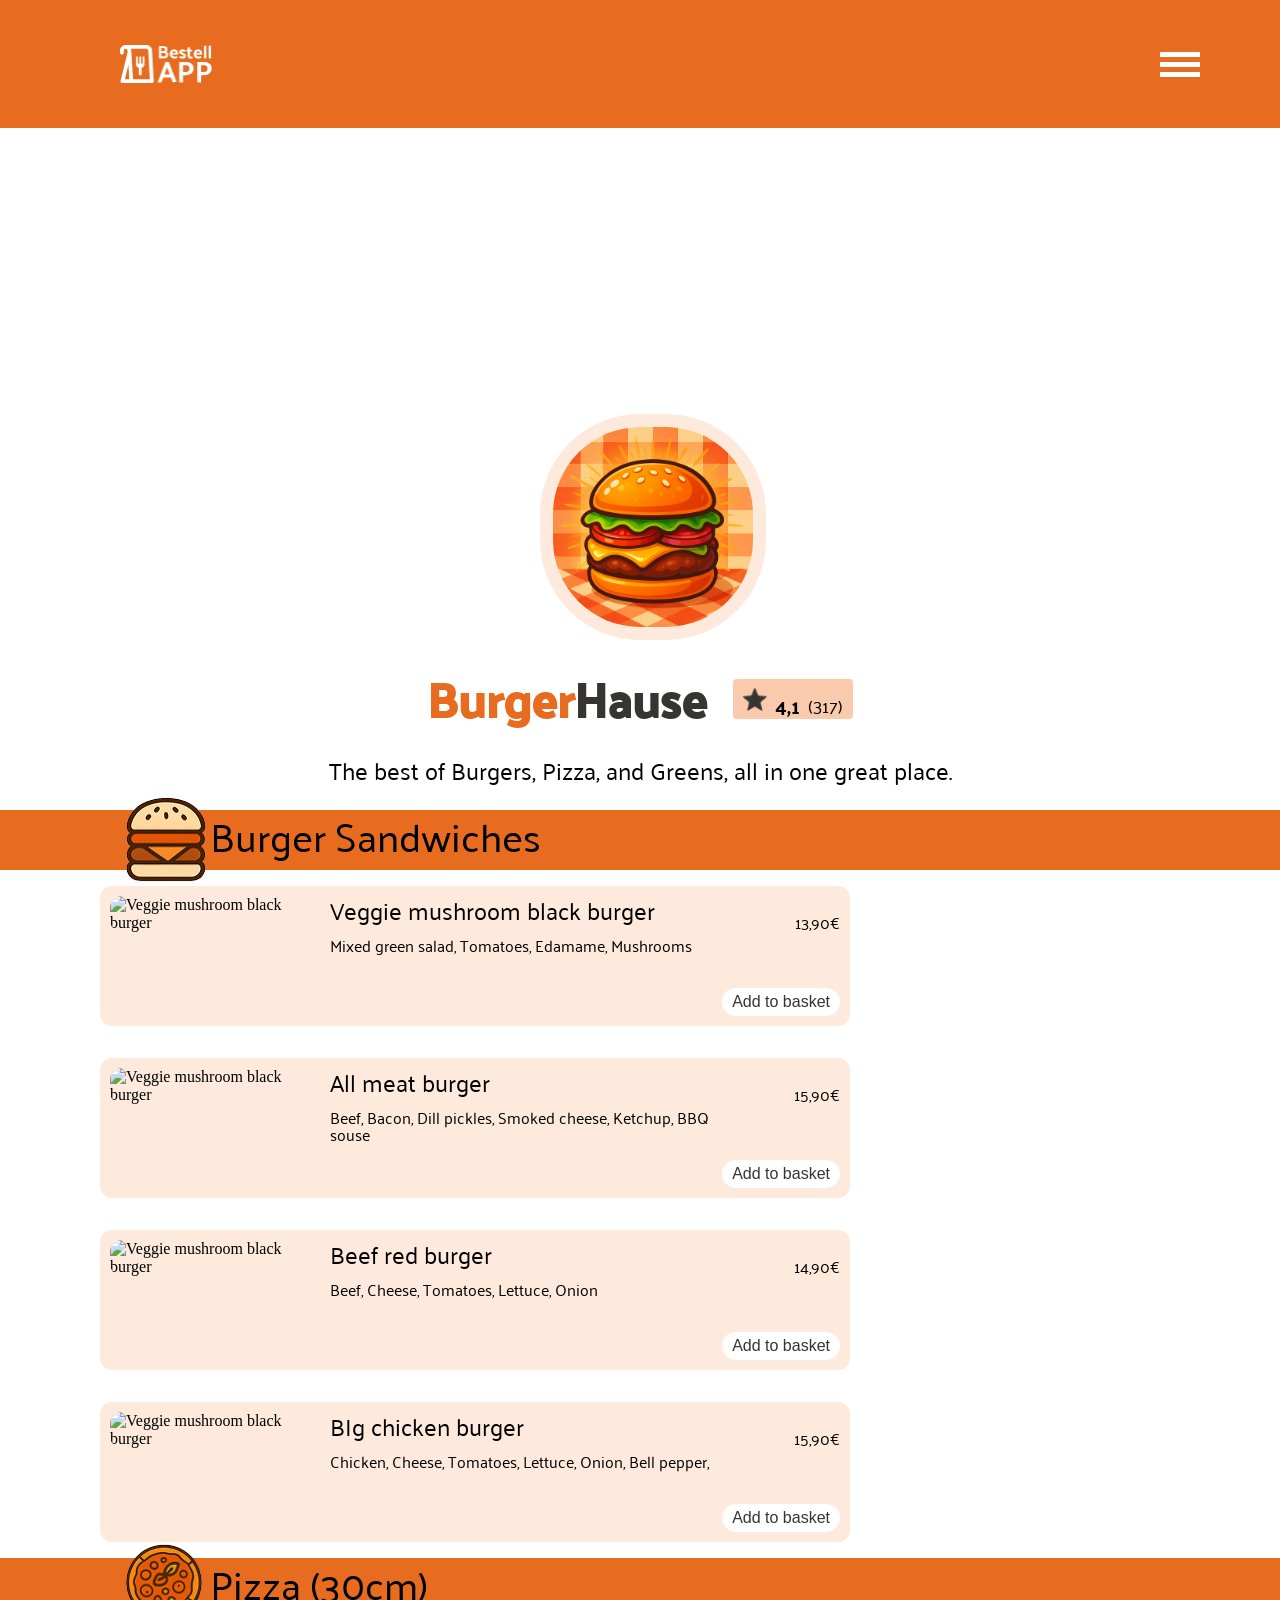
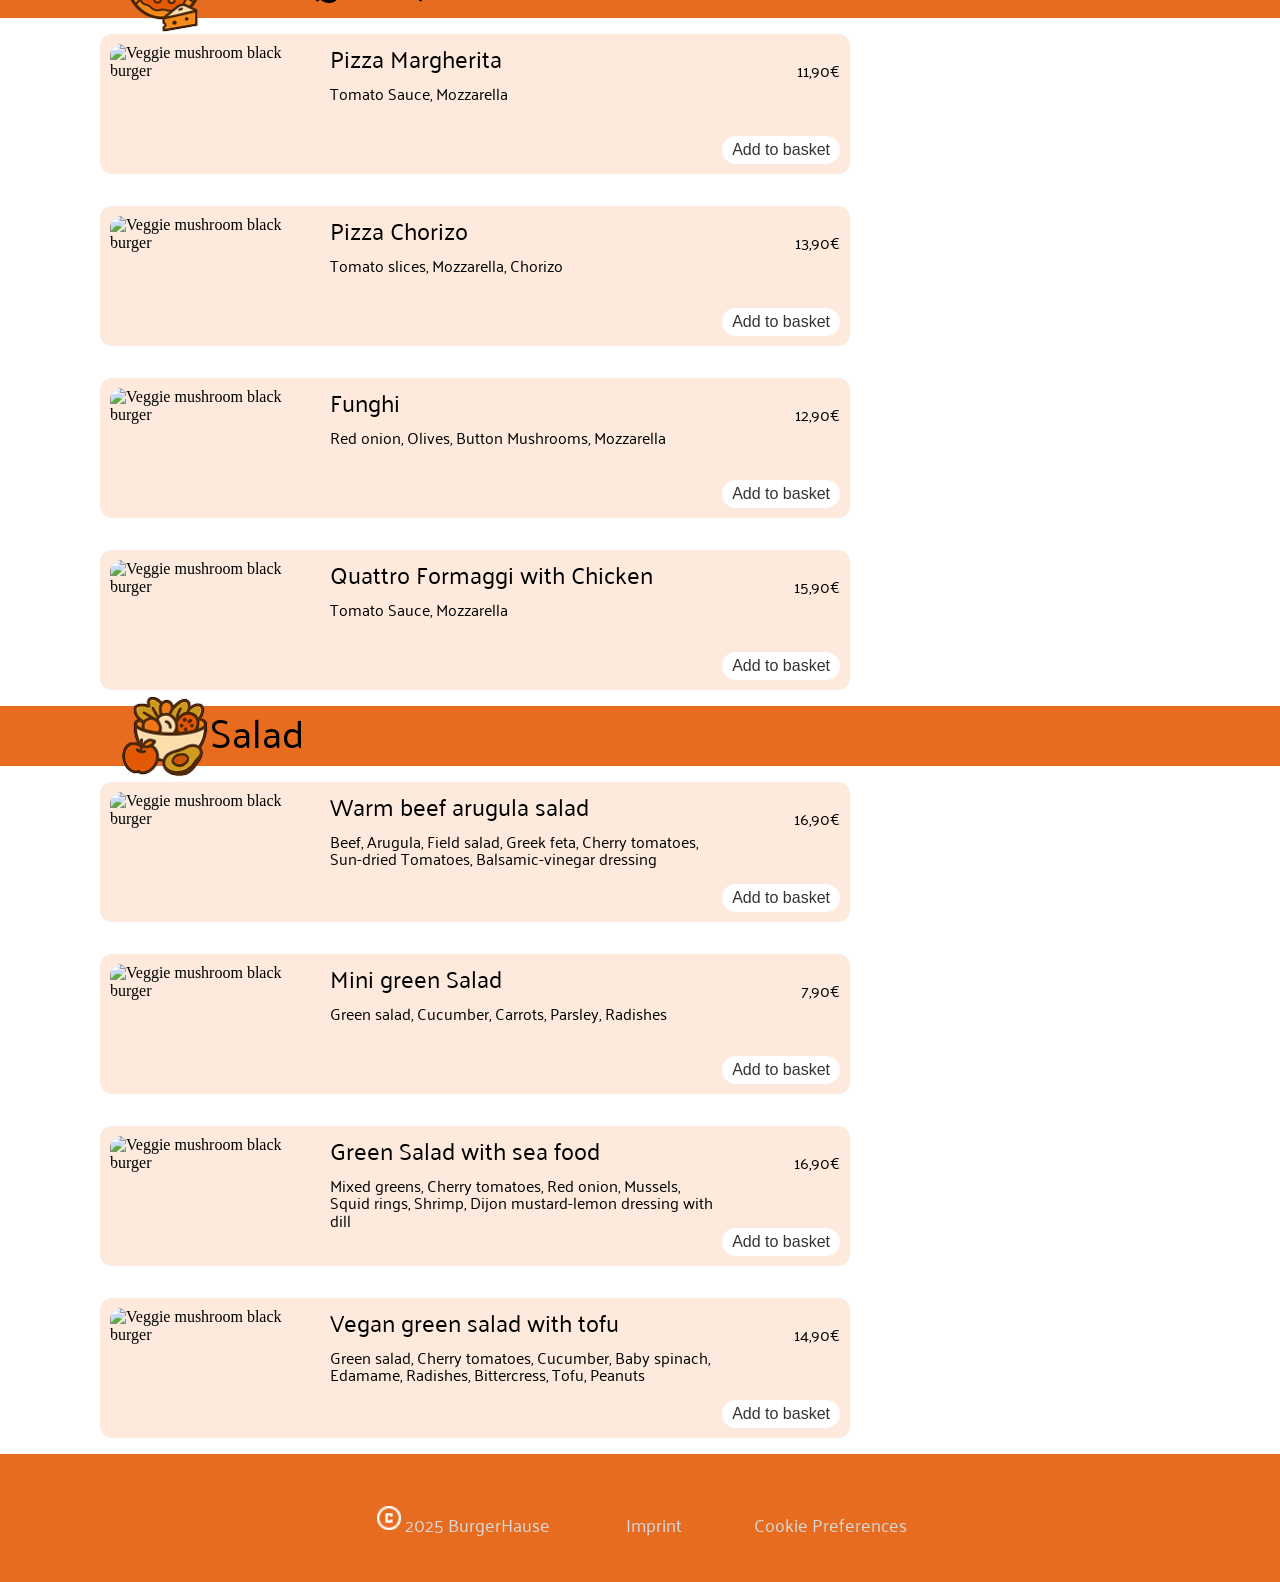
==== Basic code/index.html @ 2edff4c2 "Basket local storage function implemented, and JavaScript errors in Basket were resolved." ====
<!DOCTYPE html>
<html lang="de">
<head>
    <meta charset="UTF-8">
    <meta name="viewport" content="width=device-width, initial-scale=1.0">
    <title>Bestell App</title>
    <link rel="stylesheet" href="style.css">
    <link rel="stylesheet" href="./styles/assets.css">
    <link rel="stylesheet" href="./styles/basket.css">
    <link rel="stylesheet" href="./styles/font-face.css">
    <link rel="shortcut icon" href="./assets/icons/Logo 01.png" type="image/x-icon">
    <link rel="stylesheet" href="">
    <script src="./scripts/foodMenu.js"></script>
    <script src="./scripts/basket.js"></script>
    <script src="./scripts/assets.js"></script>
    <script src="./script.js"></script>
    
    
</head>
<body onload="init()">
    <header class="navbarHeader">
        
        <nav>
            <img src="./assets/icons/Logo 02.png" alt="logo bestell App" class="logo2">   
            <div class="burger-bar" id="burger-bar">
                <div class="bar"></div>
                <div class="bar"></div>
                <div class="bar"></div>
            </div>

            <ul class="nav-links" id="nav-links-id">
                <li><a href="#">Login</a></li>
                <li><a href="#" id="testOpen">Basket</a></li>
                <li><a href="#">Contact</a></li>
            </ul>    
        </nav>
    </header>
    <section class="headerPhoto">
        <div class="burgerBigLogo">
            <img src="./assets/icons/burger-big-logo.png" alt="saftiger Burger" >
        </div>
    </section>

    <section class="headerTitle">
        <div class="title">
            <h1><span class="titleColorOrange">Burger</span><span class="titleColorBlack">Hause</span></h1>
            <div class="reviews">
                <img src="./assets/icons/star.png" alt="Stern">
                <p class="reviewsRating">4,1</p>
                <p class="reviewsVote">(317)</p> 
            </div>
        </div>
        <p class="headerSlogan">The best of Burgers, Pizza, and Greens, all in one great place.</p>
    </section>

    <main> 
            <section id="newCategories" class="newCategories">
                <section class="contentWrapper" id="contentWrapperID">
                    
                </section>      
            
                <section id="BasketTemplaceID"  class="basketSection">  
                    <section class="basket" id="basket"> 
                        <header class="basketHeader">
                            <div class="buttonBar">
                                <button id="basketClose" class="closeButton" tabindex="0">X</button>
                            </div>
                            <h2>Your Basket</h2>
                        </header>
                        <section class="basketContents" id="basketFood">
                        </section>
                        <div id="basketBackgroundID" class="basketBackground">
                                <p>Nothing here yet. Go ahead and choose something delicious!</p>
                                <img src="./assets/icons/shopping_cart.png" alt="einkaufswagen">
                        </div>

                        <footer class="basketFooter" id="basketOrdersID">  
                            <table>
                                <tbody>
                                    <tr>
                                        <th>Subtotal</th>
                                        <td > <span id="SubtotalID">0</span>€</td>
                                    </tr>
                                    <tr>
                                        <th>Delivery fee</th>
                                        <td ><span id="DeliveryFeeID">4,99</span>€</td>
                                    </tr>
                                </tbody>
                                <tfoot>
                                    <tr>
                                        <th>Total</th>
                                        <td id="totalID"> <span id="totalID"> 0</span>€</td>
                                    </tr>    
                                </tfoot>                          
                            </table>
                            <button type="button" onclick="dialogOpen()">Buy now (<span id="totalButtonID">41,69</span>€)</button>
                        </footer>
                    </section>    
                </section>
                
             </section>

            <dialog id="dialogID">
                <section class="heroDialog"> 
                        <header class="dialogHeader">
                            <button onclick="dialogClose()" class="closeButtonDialog" tabindex="0">X</button>
                        </header>
                        <section class="dialogContent">
                            <img src="./assets/icons/dialogBasketPicture.png" alt="delivery van">
                            <h3>Order confirmed!</h3>
                            <p>Your food is on the way!</p>
                        </section>
                </section>
            </dialog> 
    </main>
            
    <footer> 
        <section>
            <div class="copyright">
                <img src="./assets/icons/copyright.png" alt="copyright" class="copyrightImg">
                <p>2025 BurgerHause</p>
            </div>
            <p>Imprint</p>
            <p>Cookie Preferences</p>
        </section>
    </footer>
    
</body>

</html>
---- Basic code/style.css ----
:root {
    --header-nav-background-color:#E76C1F ;
    --reviews-background-color: #FACAAC;
    --fontColor-color: #363534;
    --font-weight-normal: 400;
    --font-weight-fat: 700;
    --font-family-one:"Palanquin", sans-serif ;
    --font-family-two:"Palanquin Dark", sans-serif ;
    --court-background-color: #FDEADC;
    --side-left-padding: 100px;
}


body{
    width: 100%;
    margin: 0;
    display: flex;
    justify-content: center;
    align-items: center;
    flex-direction: column;
    overflow-x: hidden
}


.navbarHeader {
    height: 128px;
    width: 100%;
    display: flex;
    justify-content: center;
    align-items: center;
    flex-direction: column;
    box-sizing: border-box;
    background-color: var(--header-nav-background-color);
}


.navbarHeader nav {
    box-sizing: border-box;
    max-width: 1440px;
    width: 100%;
    opacity: 1;
    display: flex;
    align-items: center;
    justify-content: space-between;
}


.logo2 {
    padding-left: 120px;
    width: 92px;
    height: 38px;
    gap: 4px;
}


.headerPhoto {
    height: 439px;
    opacity: 1;
    background-image: url(./assets/img/header-photo.jpg);
    background-size: cover;
    background-repeat: no-repeat;
    background-position: bottom;
    box-sizing: border-box;
    max-width: 1440px;
    width: 100%;
    display: flex;
    align-items: center;
    justify-content: center;
}


.burgerBigLogo {
    width: 200px;
    height: 200px;
    padding-top: 332px;
    border-width: 13px;
}


.burgerBigLogo img {
    width: 100%;
    height: 100%;
    border: solid;
    border-radius: 100px;
    border-color:  #FDEADC;
    border-width: 13px;
}


.headerTitle {
    width:100%;
    height: 243px;   
    display: flex;
    justify-content: center;
    align-items: center;
    flex-direction: column;
}


.headerSlogan {
    font-family: var(--font-family-one);
    font-weight: var(--font-weight-fat);
    font-size: 24px;
    text-align: center;
}


.title {
    height: 75px;
    padding-top: 75px;
    display: flex;
    justify-content: center;
    align-items: center;
}


h1 {
    font-family: var(--font-family-two);
    font-weight: var(--font-weight-fat);
    font-size: 48px;
    text-align: center;
    margin: 0;
    line-height: 1.2;
}


h2 {
    font-family: var(--font-family-one);
    font-weight: var(--font-weight-fat);
    font-size: 40px;
    background-color: var(--header-nav-background-color);
    height: 60px;
    margin: 0;
    line-height: 1.2;
}


h3 {
    padding-top: 10px;
    font-family: var(--font-family-one);
    font-weight: var(--font-weight-fat);
    font-size: 24px;
    margin: 0;
    line-height: 1.2;
}


p {
    font-size: 16px;
    font-family: var(--font-family-one);
    font-weight: var(--font-weight-normal);
    margin: 0;
    gap: 5px;
    padding-top: 12px;
}


.titleColorOrange {
    color: var(--header-nav-background-color);
}


.titleColorBlack {
    color: var(--fontColor-color);
}


.reviews {
    width: 110px;
    height: 32px;
    opacity: 1;
    gap: 8px;
    border-radius: 4px;
    padding: 4px 5px;
    margin-left: 26px;
    display: flex;
    justify-content: center;
    align-items: center;
    background-color: var(--reviews-background-color);
}


.reviews img  {
    width: 24px;
    height: 23px;
    border-radius: 0.5px;
}


.reviewsRating {
    font-family: var(--font-family-two);
    font-weight: var(--font-weight-normal);
    font-size: 20px;
    margin: 0;
}


.reviewsVote {
    font-family: var(--font-family-one);
    font-weight: var(--font-weight-normal);
    font-size: 18px;
    margin: 0;
}


footer {
    width: 100%;
    height: 128px;
    gap: 10px;
    box-sizing: border-box;
    padding: 32px 0;
    background-color: var(--header-nav-background-color);
    color: #D9D9D9;
    display: flex;
    justify-content: center;
    align-items: center;
}


footer section {
    width: 530px;
    height: 24px; 
    gap: 72px;
    max-width: 1440px;
    width: 100%;
    display: flex;
    align-items: center;
    justify-content: center;
}


footer p {
    font-family: var(--font-family-one);
    font-weight: var(--font-weight-normal);
    font-size: 18px;
}


.copyright {
    width: 180px;
    height: 24px;
    gap: 4px;
    display: flex;
    justify-content: center;
    align-items: center;
}


.copyrightImg {
    width: 24px;
    height: 24px;
}


/* main */
main {
    width: 100%; 
    height: auto;
    display: flex;

    justify-content: center;
    align-items: center;
    flex-direction: column;

    /* position: relative;
    z-index: 0; */
    /* justify-content: flex-end;
    align-items: flex-start;
    position: relative;
    z-index: 0; */
}


.newCategories {
    width: 100%;
    display: flex;
    justify-content: flex-end;
    /* align-items: flex-start; */
    /* flex-direction: column; */
    position: relative;
    z-index: 0;
}


/* hier noch mal schauen  */
.contentWrapper {
    width: 100%;        /* nutzt komplette verfügbare Breite */
    /* max-width: 1440px;  maximale Inhaltsbreite */
    margin: 0;     /* zentriert den Inhalt im Bildschirm */
    box-sizing: border-box;
    display: flex;
    justify-content: center;
    align-items: center;
    flex-direction: column;

}


.sectionCourt {
    width: 100%;
    height: auto;
    box-sizing: border-box;
}


.sectionHeaderInner {
    width: 100%;
    max-width: 1440px;
    /* margin: 0 auto; */
    box-sizing: border-box;
}


.sectionHeader {
    width: 100%;
    height: 60px;
    display: flex;
    justify-content: center;
    align-items: center;
    background-color: var(--header-nav-background-color);
}


.sectionTitle {
    /* max-width: 1440px; */
    width: 100%;
    padding-left: 120px;
    box-sizing: border-box;
    display: flex;
    justify-content: flex-start;
    align-items: center;
}


.sectionContentInner {
    /* width: calc(100% - 340px); */
    /* width: 100%; */
    max-width: 1440px;
    margin: 0 auto;
    box-sizing: border-box;
    display: flex;
    justify-content: center;
    align-items: flex-start;
    flex-direction: column;
}


.sectionCourtLogo {
    width: 90px;
    height: 90px;
}


.sectionCourtLogo img{
    width: 100%;
    height: 100%;
    object-fit: contain;
    margin: 0;
}


/* court */
.foodMenu {
    /* width: calc(100% - 340px); */
    /* max-width: 1440px ; */
    padding: 16px 0 16px 100px;
    box-sizing: border-box;
    display: flex;
    justify-content: center;
    align-items: flex-start;
    flex-direction: column;
}

/* hier noch mal schauen */
.newMenu {
    /* width: 100%;
    padding: 16px 0 16px 100px;
    box-sizing: border-box;
    display: flex;
    justify-content: flex-start;
    align-items: center; */
    margin: 0;
}


.court {
    width: 750px;
    /* width: calc(100% - 340px); */
    height: 140px;
    border-radius: 12px;
    padding: 10px;
    box-sizing: border-box;
    display: flex;
    justify-content: flex-start;
    align-items: center;
    background-color: var(--court-background-color);
}


.courtImg {
    width: 210px;
    height: 120px;
    border-radius: 12px;
    padding-right: 10px;
    flex-shrink: 0;
}


.courtImg img{
    width: 100%;
    height: 100%;
    border-radius: 12px;
    object-fit: cover;
    margin: 0;
}


.courtTitle {
    height: 140px;
    width: 100%;
    margin: 0;
    display: flex;
    justify-content: flex-start;
    align-items: flex-start;
    flex-direction: column;
}


.courtTitle p {
    line-height: 1.1;
}


.courtPrice {
    width: 100%;
}


.courtButton {
    width: 100%;
    text-align: end;
}

.buttonBar {
    display: flex;
    justify-content: left;
    align-items: center;
    width: 100%;
}


.nav-links a {
    color: white;
    text-decoration: none;
    font-size: 1.5rem;
}


.buttonAddBasket {
    font-size: 16px;
    border: 0;
    padding: 5px 10px;
    background-color: #FFFFFF;
    border-radius: 20px;
    color: #363534;
}


.buttonPrice {
    width: 120px;
    height: 120px;
    text-align: end;
    display: flex;
    justify-content: space-between;
    align-items: end;
    flex-direction: column;
    flex-shrink: 0;
}


.buttonPrice button {
    cursor: pointer;
    transition:
        background-color 0.3s ease,
        transform 0.1s ease,
        box-shadow 0.3s ease;
}


.buttonPrice button:hover {
    background-color: #f7b185;
    box-shadow: 0 4px 12px rgba(0, 0, 0, 0.2);
}


/* Klick Effekt */
.buttonPrice button:active {
    transform: scale(0.96);
}

/* Laptop */
@media (min-width: 1024px) and (max-width: 1200px) {
    .court {
    width: 550px;
}

}

/* Tablet */
@media (min-width: 575px) and (max-width: 1024px) {
      .court {
    width: 550px;
}
}

/* Smartphone */
@media (min-width: 300px) and (max-width: 576px) {
    /* .basket {
        width: 100%;
    } */
}
---- Basic code/styles/assets.css ----
/* Nav Bar */
/* Das Burger-Icon sichtbar */
.burger-bar {
    padding-right: 70px;
    width: 60px;
    height: 60px;
    display: flex; 
    align-items: center;
    justify-content: center;
    cursor: pointer;
    flex-direction: column;
    gap: 5px;
    z-index: 1; /* Damit es über dem Menü liegt */
}


.bar {
    box-sizing: border-box;
    padding: 0 10px;
    gap: 5px;
    width: 40px;
    height: 5px;
    background-color: white;
    transition: 0.3s;
}


/* Das Menü ist standardmäßig versteckt (rechts außerhalb) */
.nav-links {
    position: absolute;
    right: -100%; /* Komplett aus dem Bild geschoben */
    top: 128px;
    width: 300px; 
    height: 128px;
    background-color: #444;
    display: flex;
    flex-direction: column;
    justify-content: center;
    align-items: center;
    gap: 8px;
    list-style: none;
    transition: 0.4s ease-in-out; /* Sanftes Gleiten */
    margin: 0;
    padding: 0;
}


/* Wenn 'active' per JS hinzugefügt wird, gleitet es rein */
.nav-links.active {
    right: 0;
}
---- Basic code/styles/basket.css ----
.basketSection {
    width: 320px;
    max-width: calc(1440px - 340px);;
    height: 100%;
    position: absolute;
    z-index: 1; 
    flex-grow: 1;
    /* Komplett aus dem Bild geschoben */
    /* transform: translateX(100%); 
    transition: transform 0.3s ease-in-out; */
    display: none;
}


.basketSection.open {
    /* transform: translateX(0); */
    display: unset;
}


.basket {
    width: 100%; 
    height: 600px; 
    background-color: #444;
    display: flex;
    flex-direction: column;
    justify-content: flex-start;
    align-items: center;
    gap: 8px;
    border-bottom-left-radius: 20px;
    border-top-left-radius: 20px;
    list-style: none;
    transition: 0.4s ease-in-out; /* Sanftes Gleiten */
    margin: 0;
    box-sizing: border-box;
    padding: 16px 16px;

    /* neu */
    position: sticky;
    top: 0; 
    /* klebt am oberen Rand innerhalb von main/Scroll-Kontext */
     /* justify-self: right;  */
    /* am rechten Rand der Spalte ausrichten */
}


.basketHeader {
    width: 100%;
    height: 85px;
    display: flex;
    justify-content: space-around;
    align-items: center;
    flex-direction: column;
    color: white;
}


.basketContents {
    width: 100%;
    height: 100%;
    display: flex;
    justify-content: flex-start;
    align-items: center;
    flex-direction: column;
    color: white;
    overflow-y: auto;
    gap: 10px;
}


.basketHeader h2 {
    font-size: 36px;
    background-color: #444;
    height: auto; 
    margin: 0; 
}


.closeButton {
    height: 20px;
    width: 20px;
    border-radius: 20px;
    margin: 0;
    padding: 0;
    cursor: pointer;
    background-color: #f7b185;
    transition:
        background-color 0.3s ease,
        transform 0.1s ease,
        box-shadow 0.3s ease;
}


.closeButton:hover {
    background-color:var(--reviews-background-color);
    box-shadow: 0 4px 12px rgba(0, 0, 0, 0.2);
}


/* Klick Effekt */
.closeButton:active {
    transform: scale(0.96);
}


.basketContents img {
    height: 130px;
    width: 130px;
}


.basketContents p {
    text-align: center;
    padding-bottom: 36px;
}


.basketMenu {
    width: 100%;
    height: 100px;
    border-radius: 20px;   
    background-color: var(--reviews-background-color);
    box-sizing: border-box;
    padding: 10px 20px;
    display: flex;
    justify-content: space-between;
    align-items: center;
    flex-direction: column;
    color: black; 
    gap: 10px;
}


.basketMenu p {
    padding: 0;
    margin: 0;
    font-size: 16px;
}


.basketFoodName { 
    width: 100%;
    display: flex;
    justify-content: left;
    align-items: center;
}


.basketFoodPrice {
    width: 100%;
    height: 30px;
    display: flex;
    justify-content: space-between;
    align-items: center;
}


.basketButtonBar {
    width: 50px;
    height: 100%;
    display: flex;
    justify-content: center;
    align-items: center;
}


.basketButtonBar img {
width: 24px;
height: 24px;
}


.moreMenu {
    background-color: var(--reviews-background-color);
}


/* button bar for basket */
.basketButtonBar button {
    height: 30px;
    width: 25px;
    padding: 0;
    cursor: pointer;
    transition:
        background-color 0.3s ease,
        transform 0.1s ease,
        box-shadow 0.3s ease;
    border: none;
}


.basketButtonBar button:hover {
    background-color: #f7b185;
    box-shadow: 0 4px 12px rgba(0, 0, 0, 0.2);
}


/* Klick Effekt */
.basketButtonBar button:active {
    transform: scale(0.96);
}


.basketBackground {
    width: 100%;
    height: 100%;
    display: flex;
    justify-content: center;
    align-items: center;
    flex-direction: column;
    text-align: center;
}


.basketBackground img {
    height: 120px;
    width: 120px;
    padding: 20px;
}


/* footer basket */
.basketFooter {
    width: 320px;
    height: 240px;
    padding: 16px;
    background-color: #444;
    display: flex;
    justify-content: space-between;
    align-items: center;
    flex-direction: column;
    color: white;
    font-size: 16px;
    box-sizing: border-box;
}


table {
    width: 100%;
    padding: 10px;
    border-collapse: collapse;
}


tfoot {
    border-top: 3px solid white;  
}


tr {
    width: 100%;
}


th {
    text-align: left;
    padding: 5px 10px; 
}


td {
    text-align: right;
    padding: 5px 10px;
}


.basketFooter button {
    height: 50px;
    width: 288px;
    font-size: 16px;
    padding: 0;
    border: 0;
    border-radius: 50px;
    cursor: pointer;
    background-color: #f7b185;
    transition:
        background-color 0.3s ease,
        transform 0.1s ease,
        box-shadow 0.3s ease;
}


.basketFooter button:hover { 
    background-color:  var(--reviews-background-color);
     transform: translateY(-1px);
    box-shadow: 0 4px 12px rgba(0, 0, 0, 0.2);
}


/* dialog basket */

                                           /* DIALOG  */
dialog {
    width: 420px;
    height: 270px;
    background-color: #363534;
    box-sizing: border-box;
    border-radius: 30px;
}


dialog.opened {
    border-radius: 5%;
    transform: translateX(0);         
}


dialog::backdrop {
    opacity: 0;                       
    background-color: rgba(0, 0, 0, 0.5); 
    transition: all 1s ease-in;       
}


dialog.opened::backdrop {
    opacity: 1;                       
    transition: all 1s ease-in;        
}


.heroDialog {  
    display: flex;
    justify-content: center;
    align-items: center;
    flex-direction: column;
    box-sizing: border-box;
    height: 100%;
    width: 100%;
}


.dialogHeader {
    height: 64px;
    width: 100%;
    display: flex;
    justify-content: end;
    align-items: center;
}


.dialogContent {
    width: 100%;
    height: 100%;
    display: flex;
    justify-content: center;
    align-items: center;
    flex-direction: column;
}


/* Utility Classes */
.off {
    display: none;
}

/* Tablet */
@media (min-width: 575px) and (max-width: 1024px) {
    /* .basket {
        width: 100%;
    } */
}

/* Smartphone */
@media (min-width: 300px) and (max-width: 576px) {
    /* .basket {
        width: 100%;
    } */
}
---- Basic code/styles/font-face.css ----
/* Fonts typ */
@font-face {
    font-family:'Palanquin Dark' ;
    src: url("../assets/font/Palanquin_Dark/PalanquinDark-Regular.ttf") format("truetype");
    font-weight: 400;
    font-style: normal;
}

@font-face {
    font-family:'Palanquin';
    src: url("../assets/font/Palanquin/Palanquin-Regular.ttf") format("truetype");
    font-weight: 700;
    font-style: normal;
}
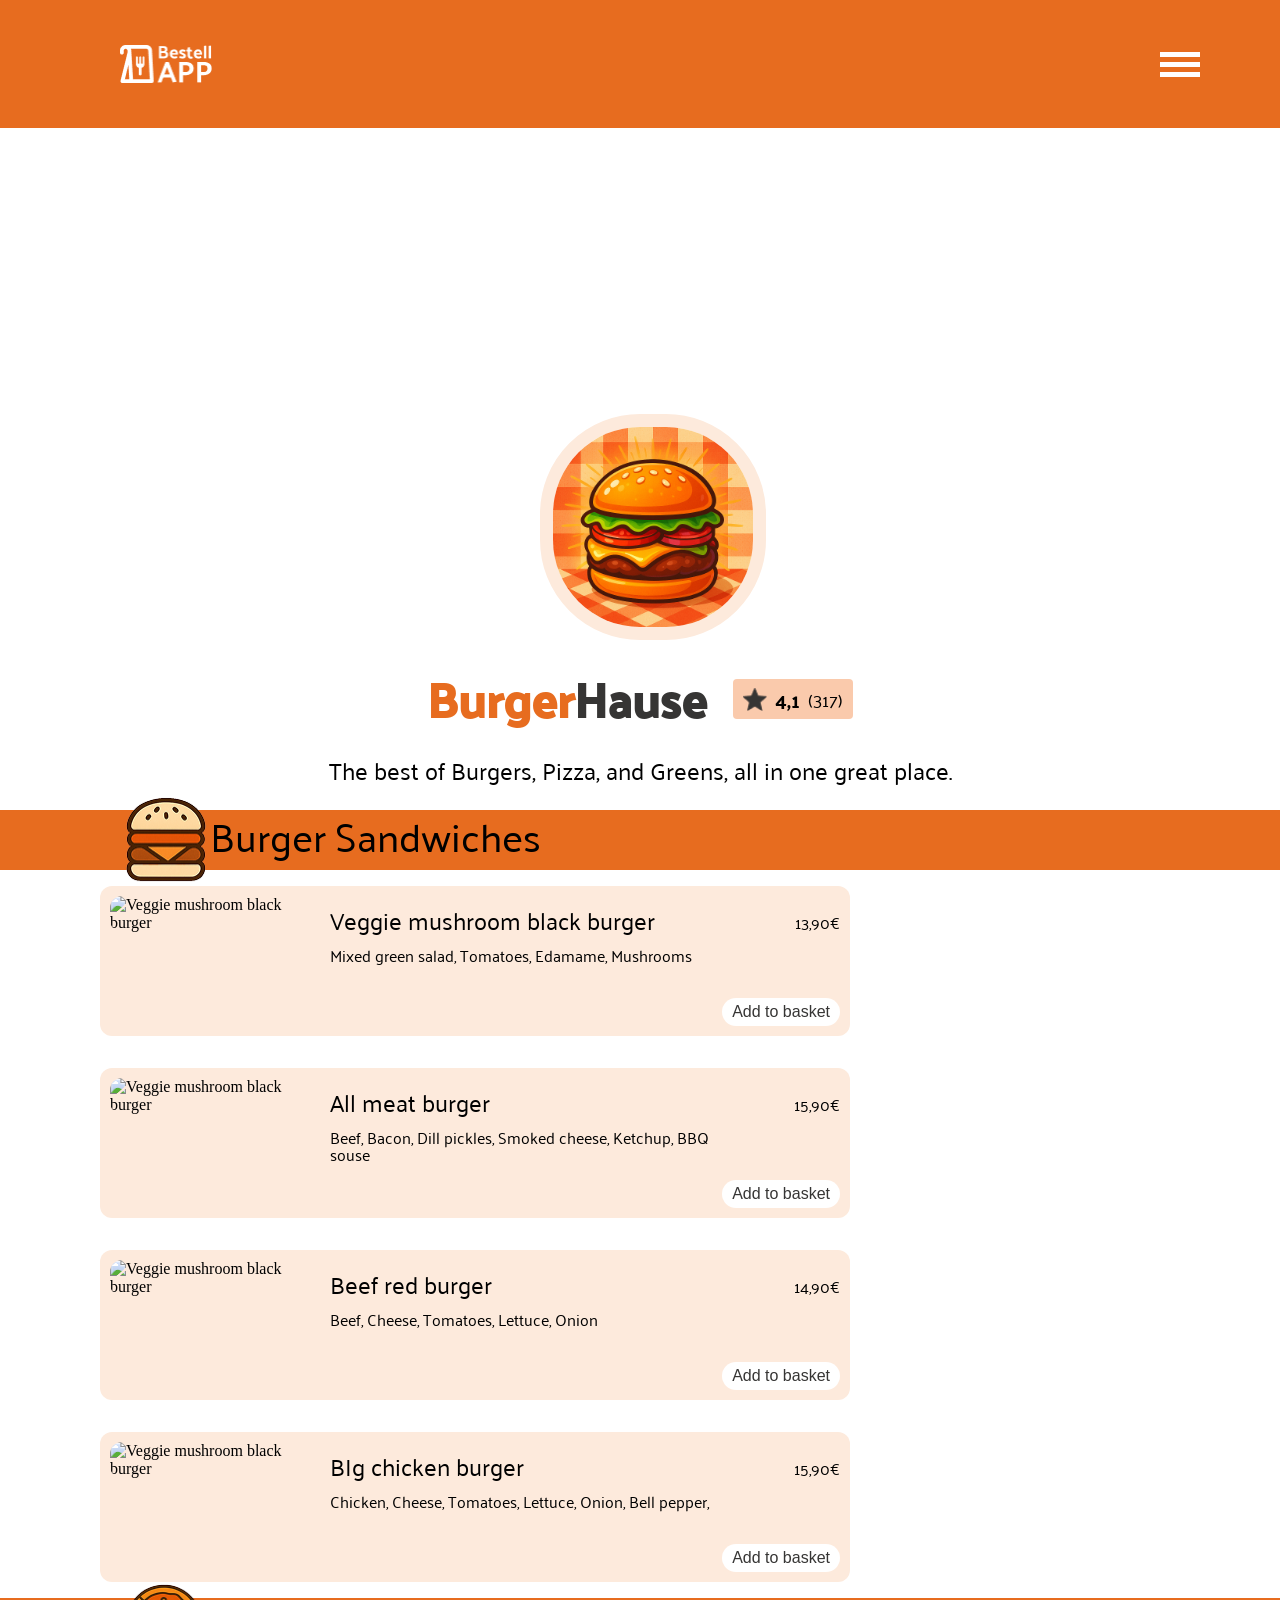
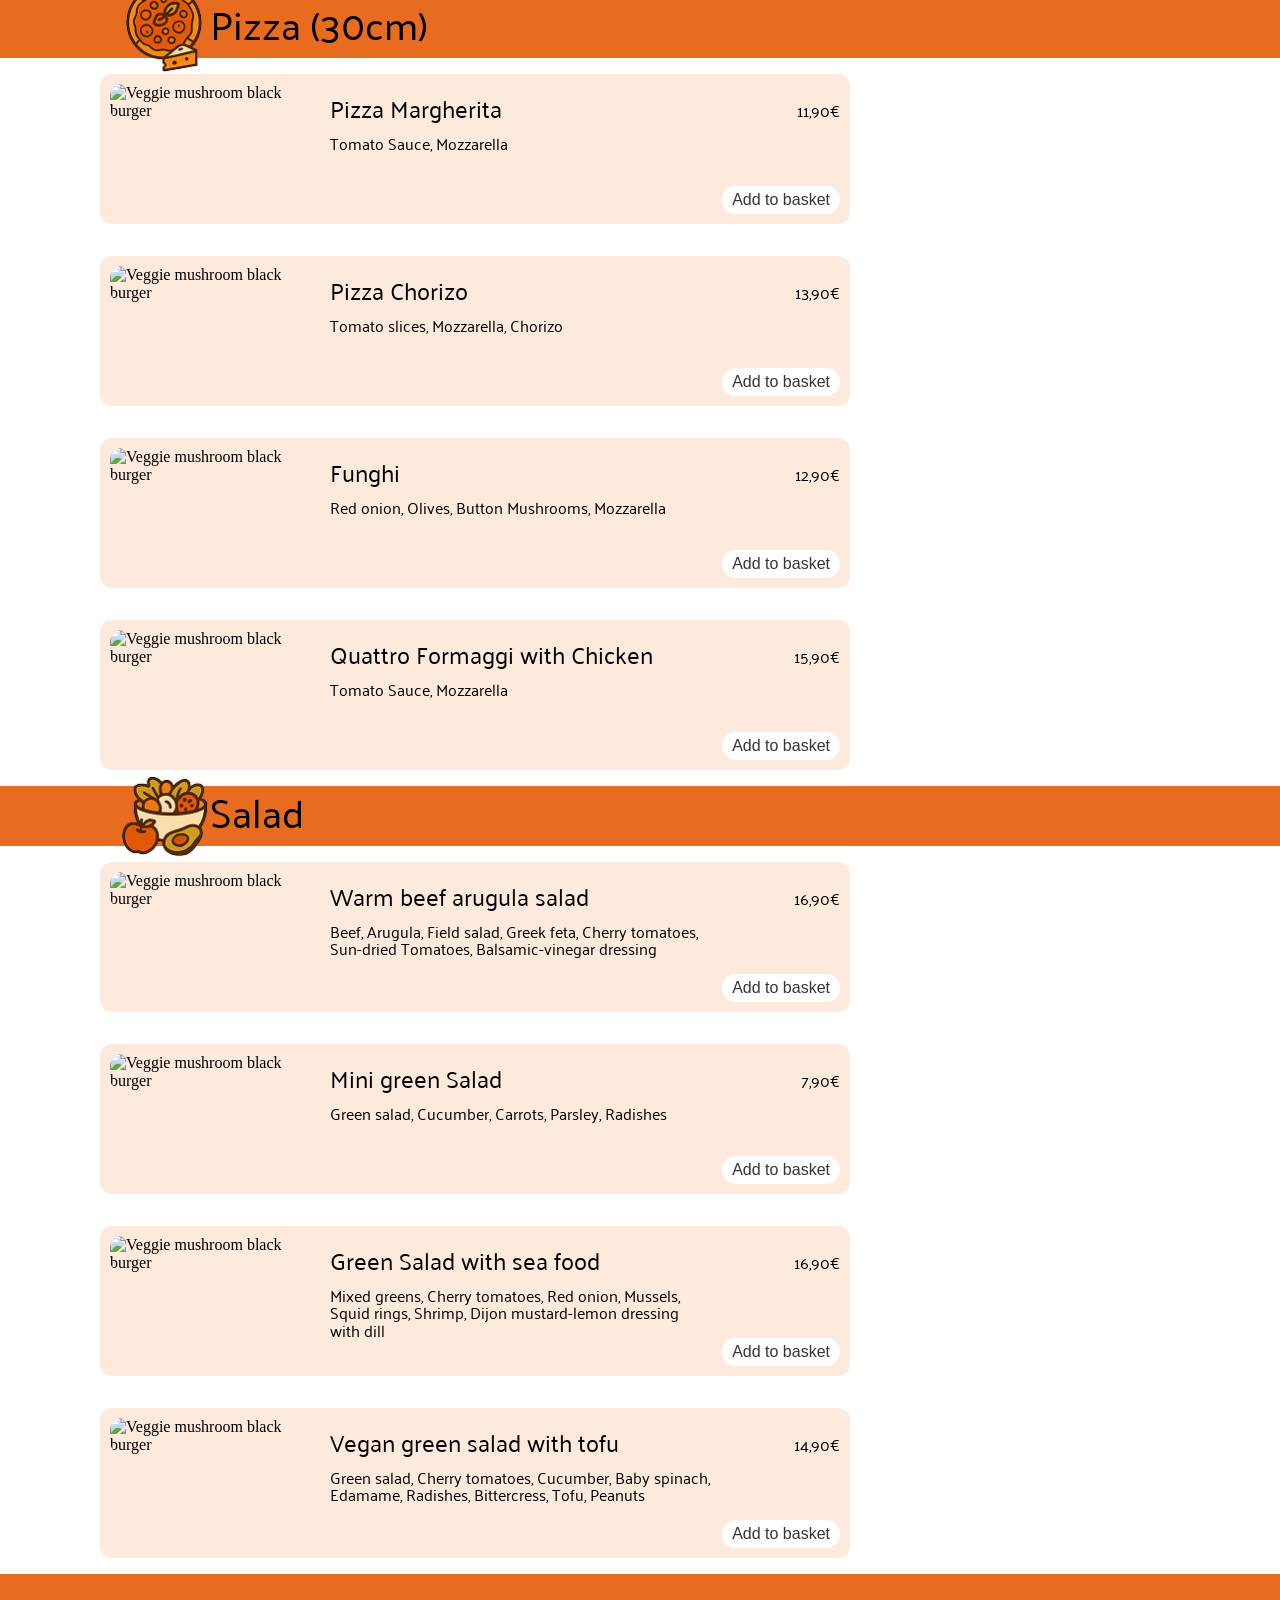
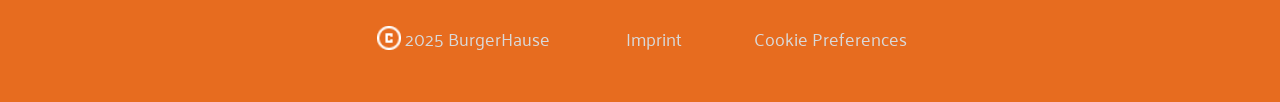
==== commit 09b89301: "New CSS media queries created for the homepage and shopping cart, within a range of 768px to 1200px." ====
--- a/Basic code/index.html
+++ b/Basic code/index.html
@@ -111,10 +111,8 @@
                             <p>Your food is on the way!</p>
                         </section>
                 </section>
-            </dialog> 
-    </main>
-            
-    <footer> 
+            </dialog>
+         <footer> 
         <section>
             <div class="copyright">
                 <img src="./assets/icons/copyright.png" alt="copyright" class="copyrightImg">
@@ -124,6 +122,16 @@
             <p>Cookie Preferences</p>
         </section>
     </footer>
+    </main>
+            
+   
+    <section class="basketFoodBar">
+       <nav class="basketFoodNav">
+
+
+
+       </nav>
+    </section>
     
 </body>
 
--- a/Basic code/style.css
+++ b/Basic code/style.css
@@ -180,6 +180,11 @@
 }
 
 
+.reviews p {
+    padding: 0;
+}
+
+
 .reviews img  {
     width: 24px;
     height: 23px;
@@ -203,39 +208,6 @@
 }
 
 
-footer {
-    width: 100%;
-    height: 128px;
-    gap: 10px;
-    box-sizing: border-box;
-    padding: 32px 0;
-    background-color: var(--header-nav-background-color);
-    color: #D9D9D9;
-    display: flex;
-    justify-content: center;
-    align-items: center;
-}
-
-
-footer section {
-    width: 530px;
-    height: 24px; 
-    gap: 72px;
-    max-width: 1440px;
-    width: 100%;
-    display: flex;
-    align-items: center;
-    justify-content: center;
-}
-
-
-footer p {
-    font-family: var(--font-family-one);
-    font-weight: var(--font-weight-normal);
-    font-size: 18px;
-}
-
-
 .copyright {
     width: 180px;
     height: 24px;
@@ -257,17 +229,9 @@
     width: 100%; 
     height: auto;
     display: flex;
-
-    justify-content: center;
-    align-items: center;
-    flex-direction: column;
-
-    /* position: relative;
-    z-index: 0; */
-    /* justify-content: flex-end;
-    align-items: flex-start;
-    position: relative;
-    z-index: 0; */
+    justify-content: center;
+    align-items: center;
+    flex-direction: column;
 }
 
 
@@ -275,24 +239,19 @@
     width: 100%;
     display: flex;
     justify-content: flex-end;
-    /* align-items: flex-start; */
-    /* flex-direction: column; */
     position: relative;
     z-index: 0;
 }
 
 
-/* hier noch mal schauen  */
 .contentWrapper {
-    width: 100%;        /* nutzt komplette verfügbare Breite */
-    /* max-width: 1440px;  maximale Inhaltsbreite */
-    margin: 0;     /* zentriert den Inhalt im Bildschirm */
-    box-sizing: border-box;
-    display: flex;
-    justify-content: center;
-    align-items: center;
-    flex-direction: column;
-
+    width: 100%;
+    margin: 0;     
+    box-sizing: border-box;
+    display: flex;
+    justify-content: center;
+    align-items: center;
+    flex-direction: column;
 }
 
 
@@ -306,7 +265,6 @@
 .sectionHeaderInner {
     width: 100%;
     max-width: 1440px;
-    /* margin: 0 auto; */
     box-sizing: border-box;
 }
 
@@ -322,7 +280,6 @@
 
 
 .sectionTitle {
-    /* max-width: 1440px; */
     width: 100%;
     padding-left: 120px;
     box-sizing: border-box;
@@ -333,8 +290,6 @@
 
 
 .sectionContentInner {
-    /* width: calc(100% - 340px); */
-    /* width: 100%; */
     max-width: 1440px;
     margin: 0 auto;
     box-sizing: border-box;
@@ -361,8 +316,6 @@
 
 /* court */
 .foodMenu {
-    /* width: calc(100% - 340px); */
-    /* max-width: 1440px ; */
     padding: 16px 0 16px 100px;
     box-sizing: border-box;
     display: flex;
@@ -371,22 +324,15 @@
     flex-direction: column;
 }
 
-/* hier noch mal schauen */
+
 .newMenu {
-    /* width: 100%;
-    padding: 16px 0 16px 100px;
-    box-sizing: border-box;
-    display: flex;
-    justify-content: flex-start;
-    align-items: center; */
     margin: 0;
 }
 
 
 .court {
     width: 750px;
-    /* width: calc(100% - 340px); */
-    height: 140px;
+    height: 150px;
     border-radius: 12px;
     padding: 10px;
     box-sizing: border-box;
@@ -399,7 +345,7 @@
 
 .courtImg {
     width: 210px;
-    height: 120px;
+    height: 130px;
     border-radius: 12px;
     padding-right: 10px;
     flex-shrink: 0;
@@ -415,9 +361,19 @@
 }
 
 
+.foodInfo {
+    height: 100%;
+    width: 100%;
+    display: flex;
+    justify-content: flex-start;
+    align-items: center;
+
+}
+
+
 .courtTitle {
-    height: 140px;
-    width: 100%;
+    width: 100%;
+    height: 100%;
     margin: 0;
     display: flex;
     justify-content: flex-start;
@@ -441,18 +397,12 @@
     text-align: end;
 }
 
+
 .buttonBar {
     display: flex;
     justify-content: left;
     align-items: center;
     width: 100%;
-}
-
-
-.nav-links a {
-    color: white;
-    text-decoration: none;
-    font-size: 1.5rem;
 }
 
 
@@ -467,8 +417,8 @@
 
 
 .buttonPrice {
-    width: 120px;
-    height: 120px;
+    height: 100%;
+    width: 130px;
     text-align: end;
     display: flex;
     justify-content: space-between;
@@ -498,25 +448,238 @@
     transform: scale(0.96);
 }
 
+
+footer {
+    width: 100%;
+    height: 128px;
+    gap: 10px;
+    box-sizing: border-box;
+    padding: 32px 0;
+    background-color: var(--header-nav-background-color);
+    color: #D9D9D9;
+    display: flex;
+    justify-content: center;
+    align-items: center;
+}
+
+
+footer section {
+    width: 530px;
+    height: 24px; 
+    gap: 72px;
+    max-width: 1440px;
+    width: 100%;
+    display: flex;
+    align-items: center;
+    justify-content: center;
+}
+
+
+footer p {
+    font-family: var(--font-family-one);
+    font-weight: var(--font-weight-normal);
+    font-size: 18px;
+    padding: 0;
+}
+
+
 /* Laptop */
 @media (min-width: 1024px) and (max-width: 1200px) {
-    .court {
-    width: 550px;
-}
-
-}
+.court {
+     width: 100%;
+}
+
+
+.foodMenu {
+    width: calc(100% - 340px);
+    padding: 16px 0 16px 50px;
+}
+
+
+.courtImg {
+    width: 180px;
+}
+}
+
 
 /* Tablet */
-@media (min-width: 575px) and (max-width: 1024px) {
-      .court {
-    width: 550px;
-}
+@media (min-width: 767px) and (max-width: 1024px) {
+.logo2 {
+    padding-left: 60px;
+    width: 72px;
+    height: 30px;
+    gap: 4px;
+}
+
+
+.navbarHeader {
+    height: 100px;
+    width: 100%;
+}
+
+
+.burgerBigLogo {
+    width: 150px;
+    height: 150px;
+    padding-top: 200px;
+    border-width: 8px;
+}
+
+
+.headerPhoto {
+    height: 300px;
+}
+
+
+.court {
+    width: 100%;
+}
+
+
+.foodMenu {
+    width: calc(100% - 280px);
+    padding: 16px 0 0 50px;
+}
+
+
+.courtImg {
+    width: 150px;
+}
+
+
+h1 {
+    font-family: var(--font-family-two);
+    font-weight: var(--font-weight-fat);
+    font-size: 40px;
+    text-align: center;
+    margin: 0;
+    line-height: 1.1;
+}
+
+
+h2 {
+    font-family: var(--font-family-one);
+    font-weight: var(--font-weight-fat);
+    font-size: 32px;
+    background-color: var(--header-nav-background-color);
+    height: 40px;
+    margin: 0;
+    line-height: 1.1;
+}
+
+
+h3 {
+    padding-top: 0px;
+    font-family: var(--font-family-one);
+    font-weight: var(--font-weight-fat);
+    font-size: 20px;
+    line-height: 1.1;
+}
+
+
+.reviews img  {
+    width: 20px;
+    height: 20px;
+    border-radius: 0.5px;
+}
+
+
+.reviewsRating {
+    font-size: 18px;
+}
+
+
+.reviewsVote {
+    font-size: 16px;
+}
+
+
+.sectionHeader {
+    width: 100%;
+    height: 40px;
+    margin-top: 16px;
+}
+
+
+.sectionTitle {
+    width: 100%;
+    padding-left: 60px;
+}
+
+
+.sectionCourtLogo {
+    width: 60px;
+    height: 60px;
+}
+
+.foodInfo {
+    width: 100%;
+    height: 100%;
+    display: flex;
+    justify-content: space-between;
+    align-items: center;
+    flex-direction: column;
+}
+
+
+.courtTitle {
+    width: 100%;
+    margin: 0;
+    display: flex;
+    justify-content: flex-start;
+    align-items: flex-start;
+    flex-direction: column;
+}
+
+
+.courtTitle p {
+padding-top: 8px;
+}
+
+
+.buttonPrice {
+    height: 30px;
+    width: 100%;
+    text-align: start;
+    display: flex;
+    justify-content: space-around;
+    align-items: center;
+    flex-direction: row;
+}
+
+
+.buttonPrice p {
+    padding: 0;
+}
+
+
+footer {
+    width: 100%;
+    height: 100px;
+    padding: 32px 0;
+    margin-top: 16px;
+}
+
+
+footer section {
+    width: 530px;
+    height: 24px; 
+    gap: 72px;
+}
+
+
+footer p {
+    font-size: 16px;
+}
+
+
 }
 
 /* Smartphone */
-@media (min-width: 300px) and (max-width: 576px) {
-    /* .basket {
-        width: 100%;
-    } */
-}
-
+@media (min-width: 300px) and (max-width: 768px) {
+
+    footer {
+        margin-bottom: 80px;
+    }
+}
+
--- a/Basic code/styles/assets.css
+++ b/Basic code/styles/assets.css
@@ -1,5 +1,4 @@
 /* Nav Bar */
-/* Das Burger-Icon sichtbar */
 .burger-bar {
     padding-right: 70px;
     width: 60px;
@@ -10,7 +9,7 @@
     cursor: pointer;
     flex-direction: column;
     gap: 5px;
-    z-index: 1; /* Damit es über dem Menü liegt */
+    z-index: 1;
 }
 
 
@@ -25,10 +24,9 @@
 }
 
 
-/* Das Menü ist standardmäßig versteckt (rechts außerhalb) */
 .nav-links {
     position: absolute;
-    right: -100%; /* Komplett aus dem Bild geschoben */
+    right: -100%;
     top: 128px;
     width: 300px; 
     height: 128px;
@@ -39,13 +37,74 @@
     align-items: center;
     gap: 8px;
     list-style: none;
-    transition: 0.4s ease-in-out; /* Sanftes Gleiten */
+    transition: 0.4s ease-in-out;
     margin: 0;
     padding: 0;
 }
 
 
-/* Wenn 'active' per JS hinzugefügt wird, gleitet es rein */
 .nav-links.active {
     right: 0;
 }
+
+
+.nav-links a {
+    color: white;
+    text-decoration: none;
+    font-size: 16px;
+}
+
+
+.basketFoodBar {
+    width: 100%;
+    height: 80px;
+    position: fixed;
+    bottom: 0;
+    display: none;
+    background-color: var(--fontColor-color);
+    border-bottom-left-radius: 20px;
+    border-bottom-right-radius: 20px;
+}
+
+
+/* Tablet */
+@media (min-width: 767px) and (max-width: 1024px) {
+.burger-bar {
+    padding-right: 70px;
+    width: 40px;
+    height: 40px;
+}
+
+
+.bar {
+    box-sizing: border-box;
+    padding: 0 5px;
+    gap: 3px;
+    width: 30px;
+    height: 3px;
+    background-color: white;
+    transition: 0.3s;
+}
+
+
+.nav-links {
+    position: absolute;
+    right: -100%;
+    top: 100px;
+    width: 150px; 
+    height: 80px;
+     gap: 5px;
+}
+
+}
+
+/* Smartphone */
+@media (min-width: 300px) and (max-width: 768px) {
+    /* .basket {
+        width: 100%;
+    } */
+    .basketFoodBar {
+
+    display: block;
+}
+}
--- a/Basic code/styles/basket.css
+++ b/Basic code/styles/basket.css
@@ -6,15 +6,11 @@
     position: absolute;
     z-index: 1; 
     flex-grow: 1;
-    /* Komplett aus dem Bild geschoben */
-    /* transform: translateX(100%); 
-    transition: transform 0.3s ease-in-out; */
     display: none;
 }
 
 
 .basketSection.open {
-    /* transform: translateX(0); */
     display: unset;
 }
 
@@ -35,13 +31,8 @@
     margin: 0;
     box-sizing: border-box;
     padding: 16px 16px;
-
-    /* neu */
     position: sticky;
     top: 0; 
-    /* klebt am oberen Rand innerhalb von main/Scroll-Kontext */
-     /* justify-self: right;  */
-    /* am rechten Rand der Spalte ausrichten */
 }
 
 
@@ -84,7 +75,7 @@
     margin: 0;
     padding: 0;
     cursor: pointer;
-    background-color: #f7b185;
+    background-color: white;
     transition:
         background-color 0.3s ease,
         transform 0.1s ease,
@@ -98,7 +89,6 @@
 }
 
 
-/* Klick Effekt */
 .closeButton:active {
     transform: scale(0.96);
 }
@@ -196,7 +186,6 @@
 }
 
 
-/* Klick Effekt */
 .basketButtonBar button:active {
     transform: scale(0.96);
 }
@@ -222,7 +211,7 @@
 
 /* footer basket */
 .basketFooter {
-    width: 320px;
+    width: 100%;
     height: 240px;
     padding: 16px;
     background-color: #444;
@@ -267,7 +256,7 @@
 
 .basketFooter button {
     height: 50px;
-    width: 288px;
+    width: 100%;
     font-size: 16px;
     padding: 0;
     border: 0;
@@ -289,8 +278,6 @@
 
 
 /* dialog basket */
-
-                                           /* DIALOG  */
 dialog {
     width: 420px;
     height: 270px;
@@ -348,21 +335,118 @@
     flex-direction: column;
 }
 
+.closeButtonDialog {
+
+    height: 20px;
+    width: 20px;
+    border-radius: 20px;
+    margin: 0;
+    padding: 0;
+    cursor: pointer;
+    background-color: white;
+    transition:
+        background-color 0.3s ease,
+        transform 0.1s ease,
+        box-shadow 0.3s ease;
+}
+
+
+.closeButtonDialog:hover {
+    background-color:var(--reviews-background-color);
+    box-shadow: 0 4px 12px rgba(0, 0, 0, 0.2);
+}
+
+
+.closeButtonDialog:active {
+    transform: scale(0.96);
+}
+
 
 /* Utility Classes */
 .off {
     display: none;
 }
 
+
 /* Tablet */
-@media (min-width: 575px) and (max-width: 1024px) {
-    /* .basket {
-        width: 100%;
-    } */
+@media (min-width: 767px) and (max-width: 1024px) {
+.basketSection {
+    width: 250px;
+    max-width: calc(1440px - 280px);;
+    height: 100%;
+}
+
+.basket {
+    width: 100%; 
+    height: 500px; 
+    gap: 8px;
+    border-bottom-left-radius: 15px;
+    border-top-left-radius: 15px;
+    padding: 10px 10px;
+    top: 0;
+    margin-top: 16px;
+}
+
+
+.basketHeader {
+    width: 100%;
+    height: 60px;
+}
+
+
+.basketHeader h2 {
+    font-size: 32px; 
+    margin: 0;
+    padding-top: 0px; 
+}
+
+
+.basketMenu {
+    width: 100%;
+    height: 100px;
+    border-radius: 10px;   
+    padding: 10px 10px; 
+    gap: 6px;
+    line-height: 1.2;
+}
+
+
+.basketMenu p {
+    padding: 0;
+    margin: 0;
+    font-size: 16px;
+}
+
+
+.basketFoodName { 
+    width: 100%;
+    display: flex;
+    justify-content: left;
+    align-items: center;
+}
+
+
+.basketFoodPrice {
+    width: 100%;
+    height: 30px;
+    display: flex;
+    justify-content: space-between;
+    align-items: center;
+}
+
+
+.basketButtonBar {
+    width: 50px;
+    height: 100%;
+    display: flex;
+    justify-content: center;
+    align-items: center;
+}
+
 }
 
 /* Smartphone */
-@media (min-width: 300px) and (max-width: 576px) {
+@media (min-width: 300px) and (max-width: 768px) {
     /* .basket {
         width: 100%;
     } */
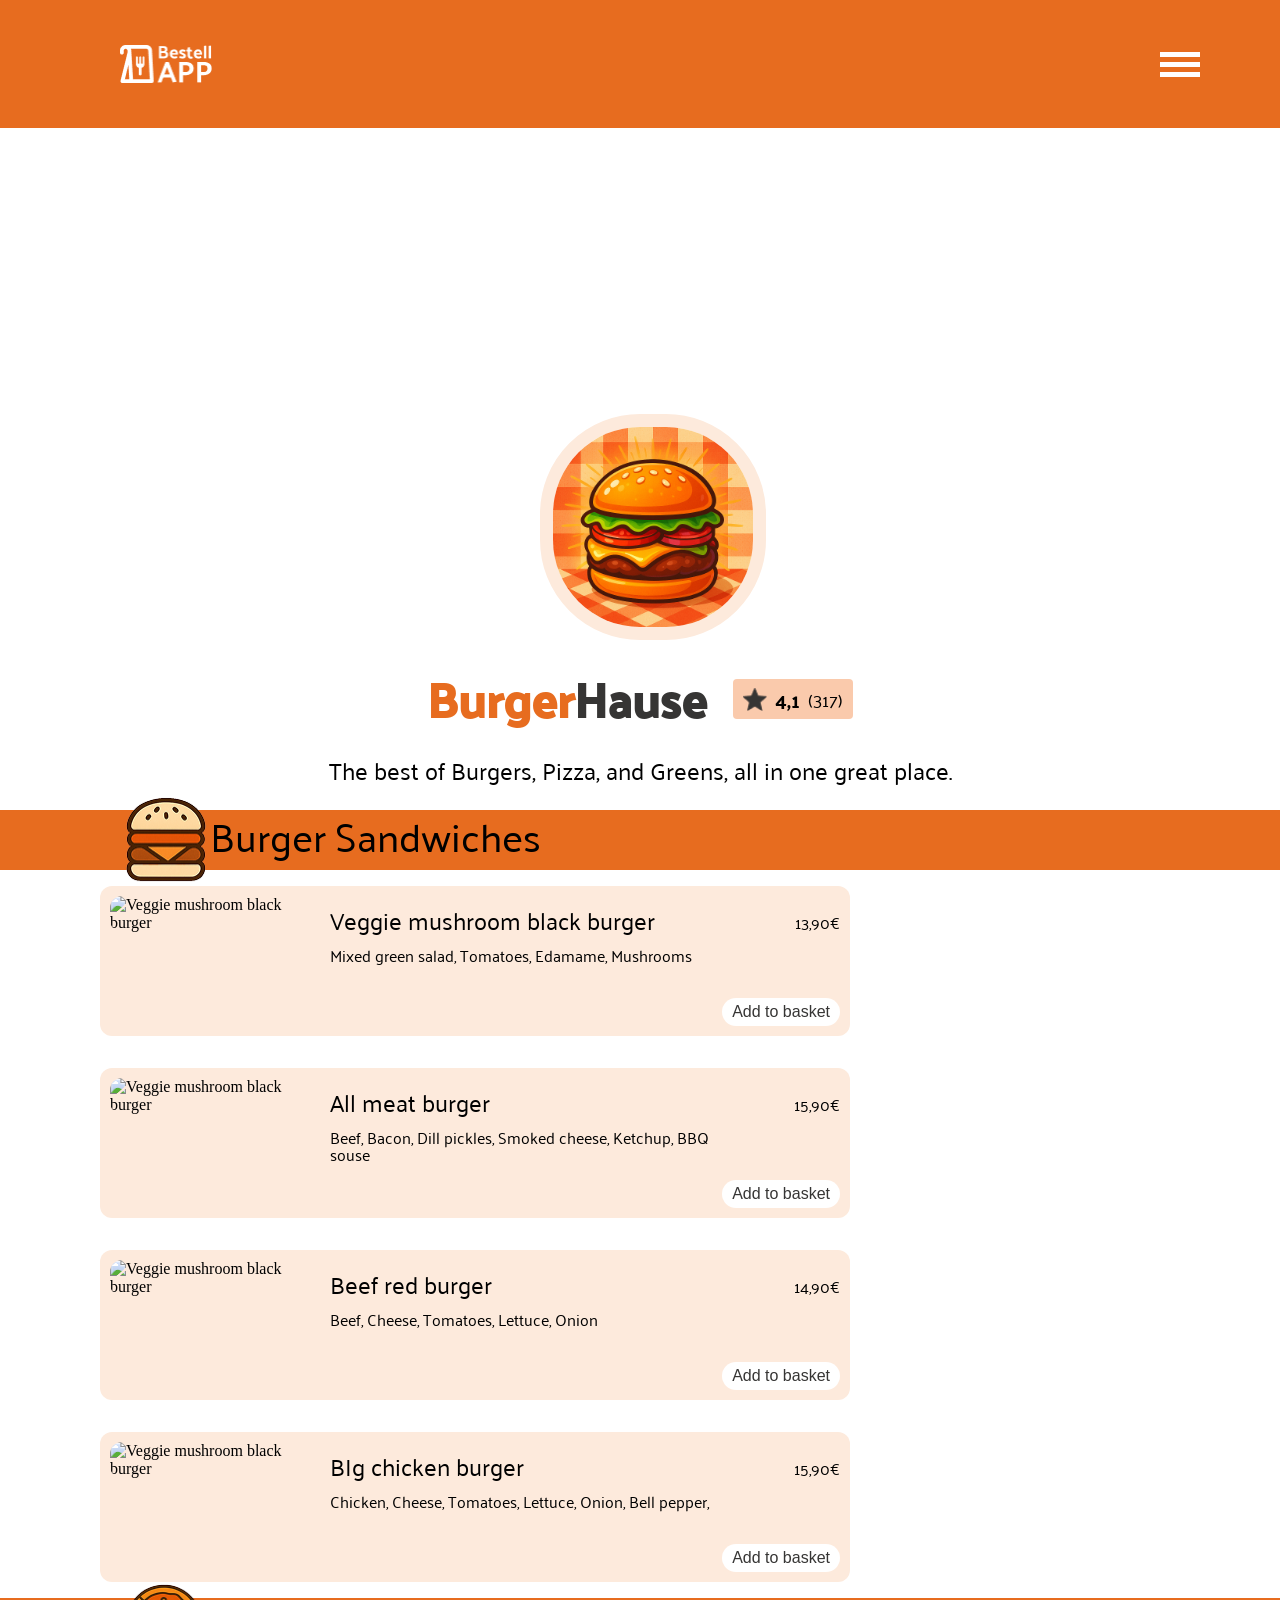
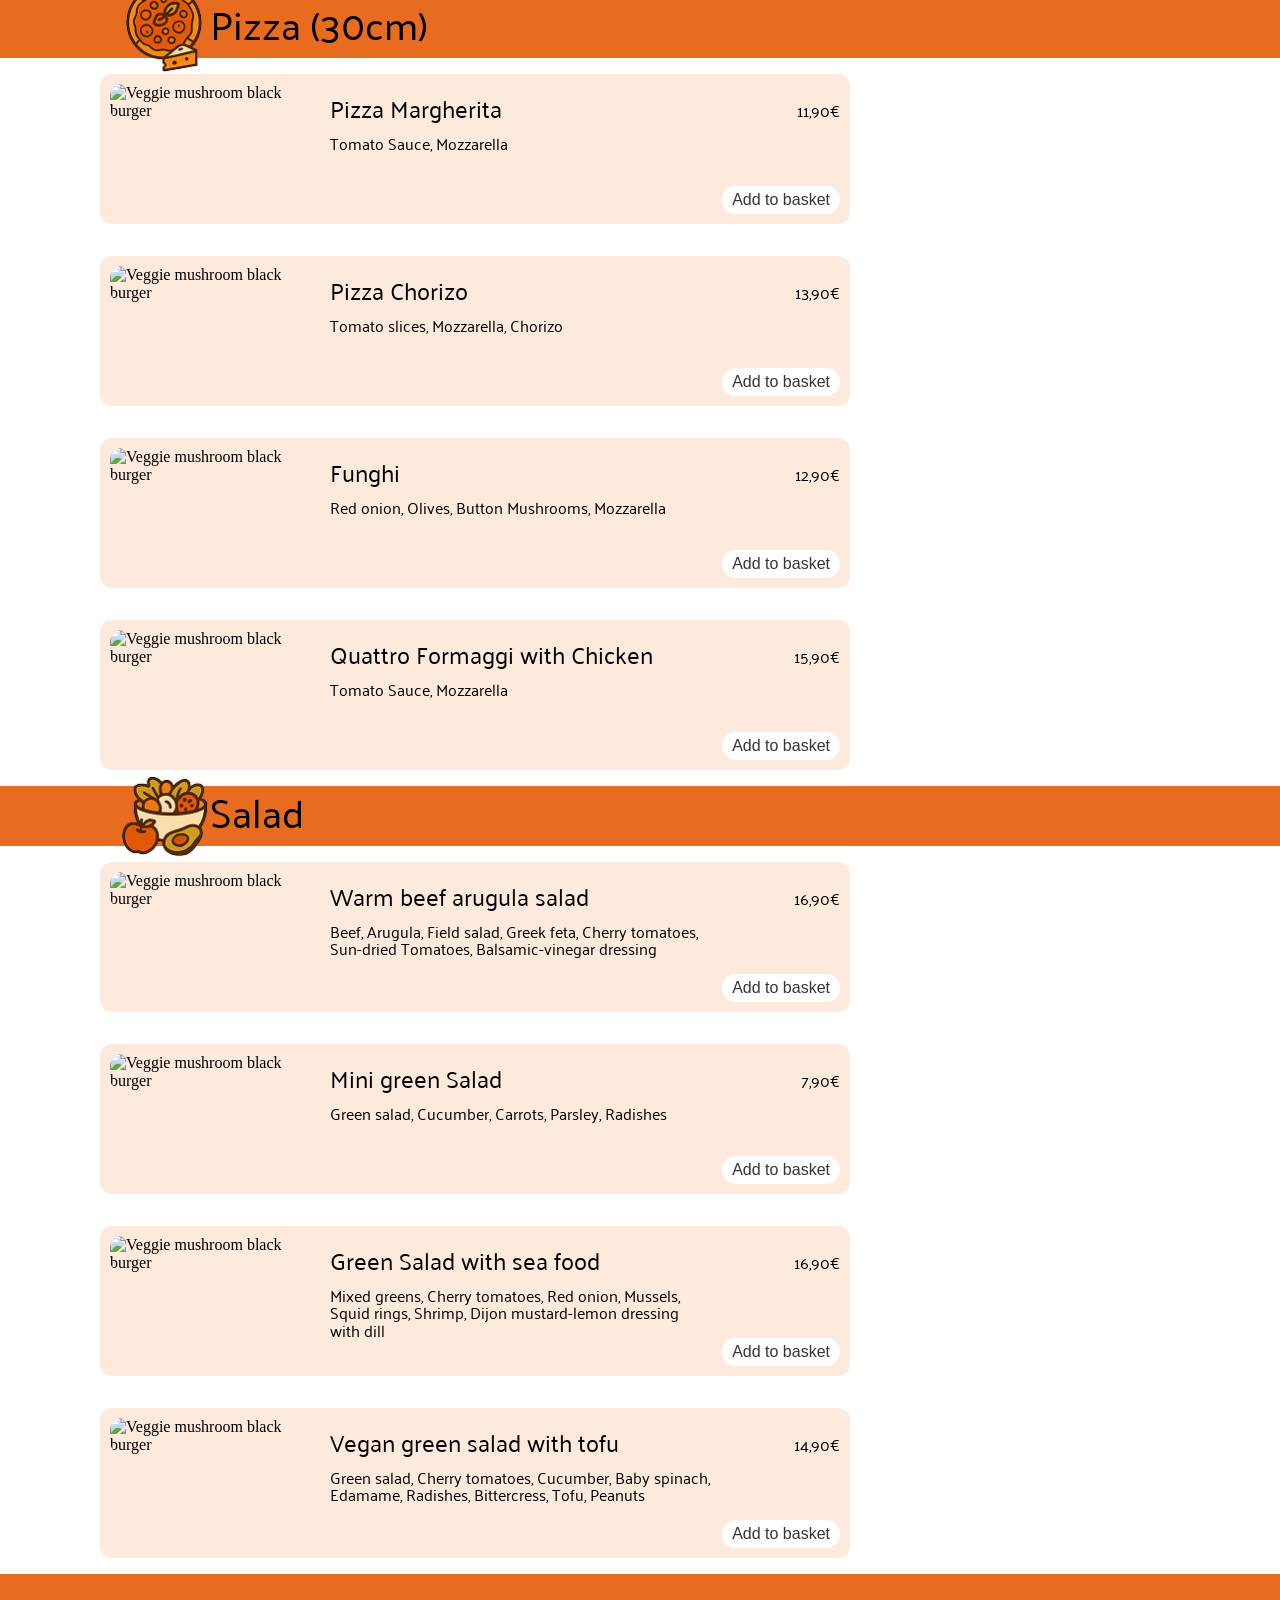
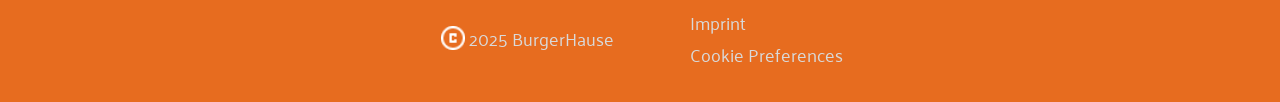
==== commit bf3ec0d2: "new  css media queris create for smartphone mode" ====
--- a/Basic code/index.html
+++ b/Basic code/index.html
@@ -35,23 +35,26 @@
             </ul>    
         </nav>
     </header>
-    <section class="headerPhoto">
-        <div class="burgerBigLogo">
-            <img src="./assets/icons/burger-big-logo.png" alt="saftiger Burger" >
-        </div>
+    <section class="heroTitle">
+        <section class="headerPhoto">
+                <div class="burgerBigLogo">
+                    <img src="./assets/icons/burger-big-logo.png" alt="saftiger Burger" >
+                </div>
+            </section>
+
+            <section class="headerTitle">
+                <div class="title">
+                    <h1><span class="titleColorOrange">Burger</span><span class="titleColorBlack">Hause</span></h1>
+                    <div class="reviews">
+                        <img src="./assets/icons/star.png" alt="Stern">
+                        <p class="reviewsRating">4,1</p>
+                        <p class="reviewsVote">(317)</p> 
+                    </div>
+                </div>
+                <p class="headerSlogan">The best of Burgers, Pizza, and Greens, all in one great place.</p>
+            </section>
     </section>
-
-    <section class="headerTitle">
-        <div class="title">
-            <h1><span class="titleColorOrange">Burger</span><span class="titleColorBlack">Hause</span></h1>
-            <div class="reviews">
-                <img src="./assets/icons/star.png" alt="Stern">
-                <p class="reviewsRating">4,1</p>
-                <p class="reviewsVote">(317)</p> 
-            </div>
-        </div>
-        <p class="headerSlogan">The best of Burgers, Pizza, and Greens, all in one great place.</p>
-    </section>
+    
 
     <main> 
             <section id="newCategories" class="newCategories">
@@ -118,8 +121,12 @@
                 <img src="./assets/icons/copyright.png" alt="copyright" class="copyrightImg">
                 <p>2025 BurgerHause</p>
             </div>
-            <p>Imprint</p>
-            <p>Cookie Preferences</p>
+            <!-- hier noch mal flex box einbauen -->
+            <div> 
+              <p>Imprint</p>
+                <p>Cookie Preferences</p>  
+            </div>
+            
         </section>
     </footer>
     </main>
@@ -127,9 +134,18 @@
    
     <section class="basketFoodBar">
        <nav class="basketFoodNav">
-
-
-
+            <button type="button" onclick=" " id=""  class="">
+                <img src="./assets/icons/home-icon.png" alt="">
+            </button>
+            <button type="button" onclick=" " id=""  class="">
+                <img src="./assets/icons/profil-icon.png" alt="">
+            </button>
+            <button type="button" onclick=" " id=""  class="">
+                <img src="./assets/icons/logo-nav-bar.png" alt="">
+            </button>
+            <button type="button" onclick=" " id=""  class="">
+                <img src="./assets/icons/basket.png" alt="">
+            </button>
        </nav>
     </section>
     
--- a/Basic code/style.css
+++ b/Basic code/style.css
@@ -10,6 +10,10 @@
     --side-left-padding: 100px;
 }
 
+* {
+   
+}
+
 
 body{
     width: 100%;
@@ -52,6 +56,16 @@
     gap: 4px;
 }
 
+.heroTitle {
+    max-width: 1440px;
+    width: 100%;
+    opacity: 1;
+    box-sizing: border-box;
+    display: flex;
+    align-items: center;
+    justify-content: center;
+    flex-direction: column;   
+}
 
 .headerPhoto {
     height: 439px;
@@ -61,7 +75,7 @@
     background-repeat: no-repeat;
     background-position: bottom;
     box-sizing: border-box;
-    max-width: 1440px;
+    /* max-width: 1440px; */
     width: 100%;
     display: flex;
     align-items: center;
@@ -678,8 +692,95 @@
 /* Smartphone */
 @media (min-width: 300px) and (max-width: 768px) {
 
+    .navbarHeader {
+    height: 80px;
+    border-top-left-radius: 20px;
+    border-top-right-radius: 20px;
+    }
+
+    .logo2 {
+    padding-left: 16px;
+    width: 85px;
+    height: 35px;
+    gap: 4px;
+}
+.burger-bar, .nav-links
+  {
+ display: none;
+}
+h1 {
+
+    font-size: 40px;
+    line-height: 1.1;
+}
+.heroTitle {
+    padding: 16px;
+
+}
+.headerPhoto {
+    height: 340px;
+    width: 100%;
+    border-radius: 16px;
+    
+
+}
+
+
+.burgerBigLogo {
+    width: 120px;
+    height: 120px;
+    padding-top: 260px;
+    border-width: 13px;
+}
+
+
+/* .burgerBigLogo img {
+    width: 100%;
+    height: 100%;
+    border: solid;
+    border-radius: 100px;
+    border-color:  #FDEADC;
+    border-width: 13px;
+} */
+
+.headerTitle {
+    height: 243px;   
+}
+
+
+.headerSlogan {
+
+    font-size: 20px;
+    line-height: 1.2;
+
+}
+
+
+.title {
+    height: 75px;
+    padding-top: 75px;
+    display: flex;
+    justify-content: center;
+    align-items: center;
+    flex-direction: column-reverse;
+}
+
+    main {
+        /* display: none; */
+    }
+    
     footer {
         margin-bottom: 80px;
+        /* display: flex;
+    justify-content: center;
+    align-items: center;
+        flex-direction: column; */
     }
-}
-
+    footer section {
+        gap: 8px;
+        flex-direction: column;
+    }
+    
+
+}
+
--- a/Basic code/styles/assets.css
+++ b/Basic code/styles/assets.css
@@ -66,6 +66,39 @@
     border-bottom-right-radius: 20px;
 }
 
+.basketFoodNav {
+    height: 100%;
+    width: 100%;
+    display: flex;
+    justify-content: space-evenly;
+    align-items: center;
+}
+
+.basketFoodNav img {
+   height: 100%;
+    width: 100%;
+    background-color: var(--fontColor-color);
+}
+
+.basketFoodNav button {
+   padding: 0;
+   margin: 0;
+   border: 0;
+    cursor: pointer;
+    background-color: var(--fontColor-color);
+}
+
+.basketFoodNav button:hover {
+    background-color:var(--reviews-background-color);
+    box-shadow: 0 4px 12px rgba(0, 0, 0, 0.2);
+}
+
+
+.basketFoodNav button:active {
+    transform: scale(0.96);
+}
+
+
 
 /* Tablet */
 @media (min-width: 767px) and (max-width: 1024px) {
--- a/Basic code/styles/basket.css
+++ b/Basic code/styles/basket.css
@@ -101,7 +101,7 @@
 
 
 .basketContents p {
-    text-align: center;
+    /* text-align: center; */
     padding-bottom: 36px;
 }
 
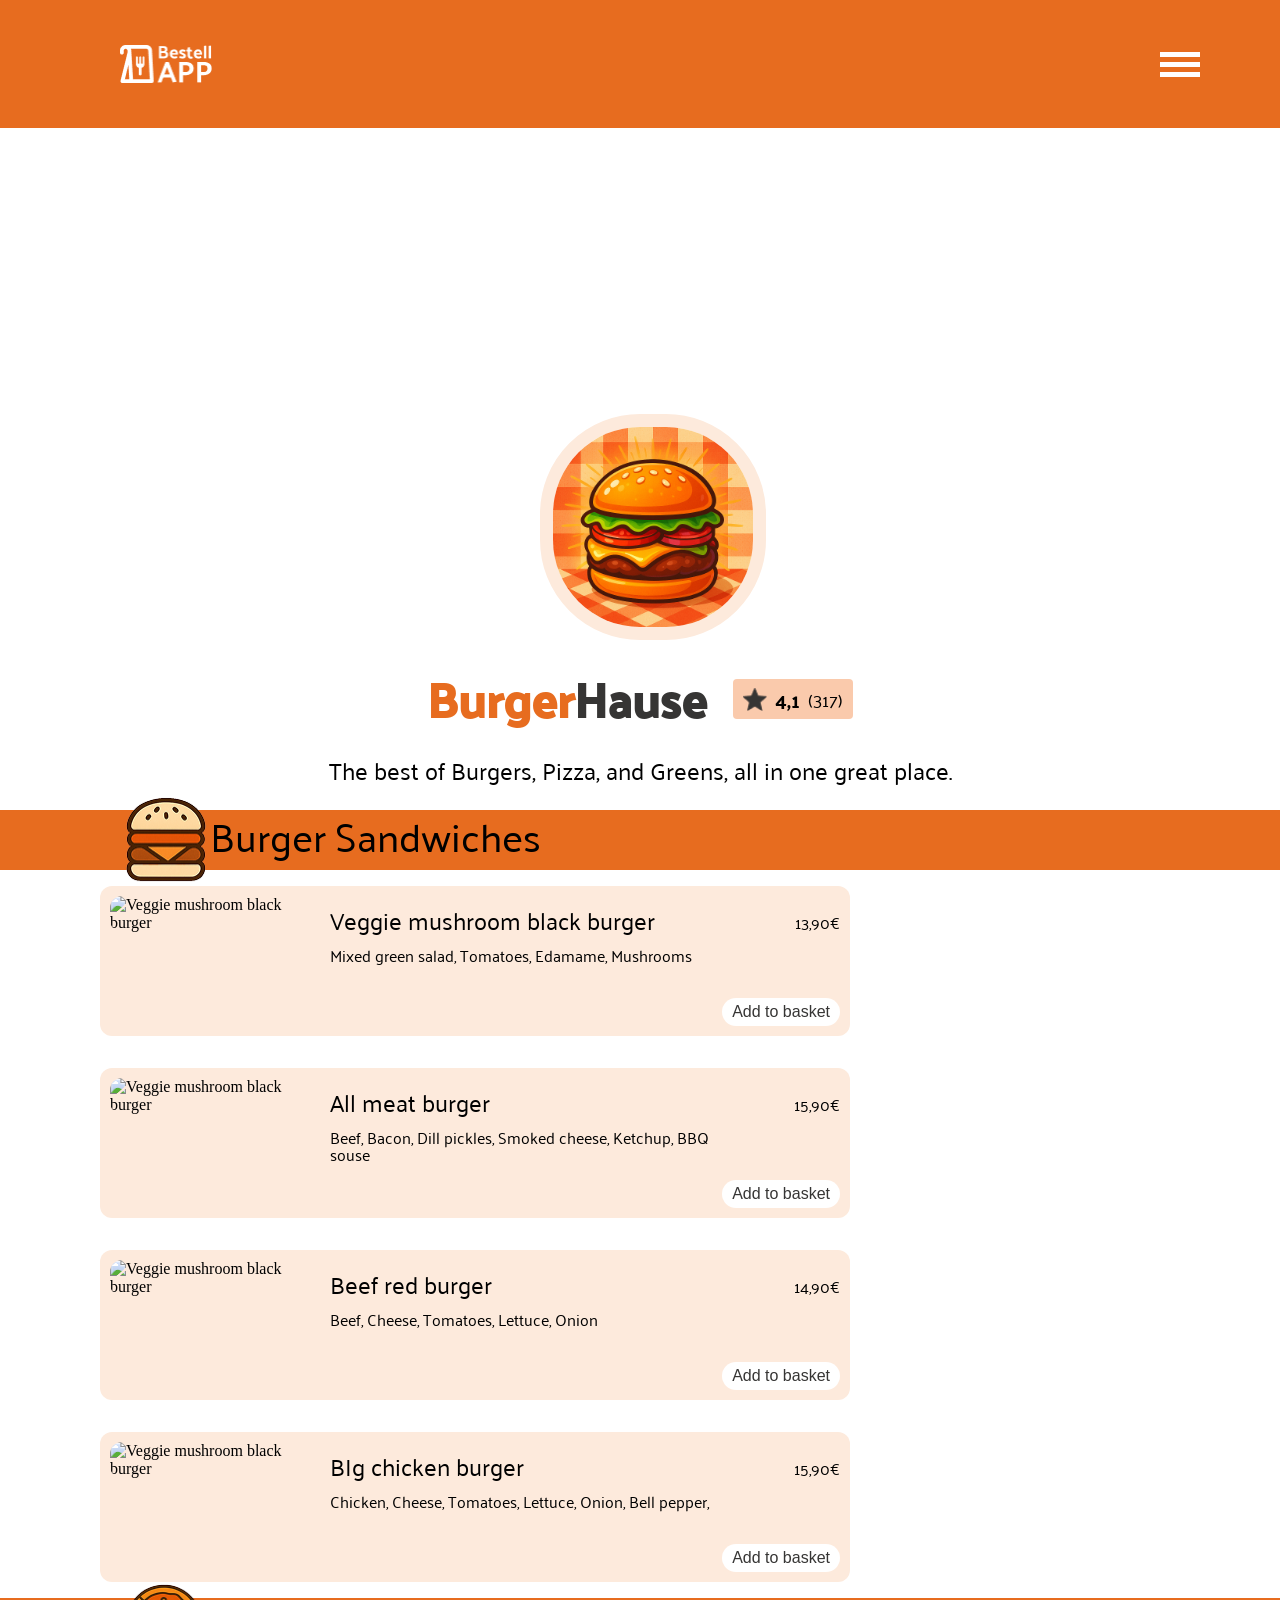
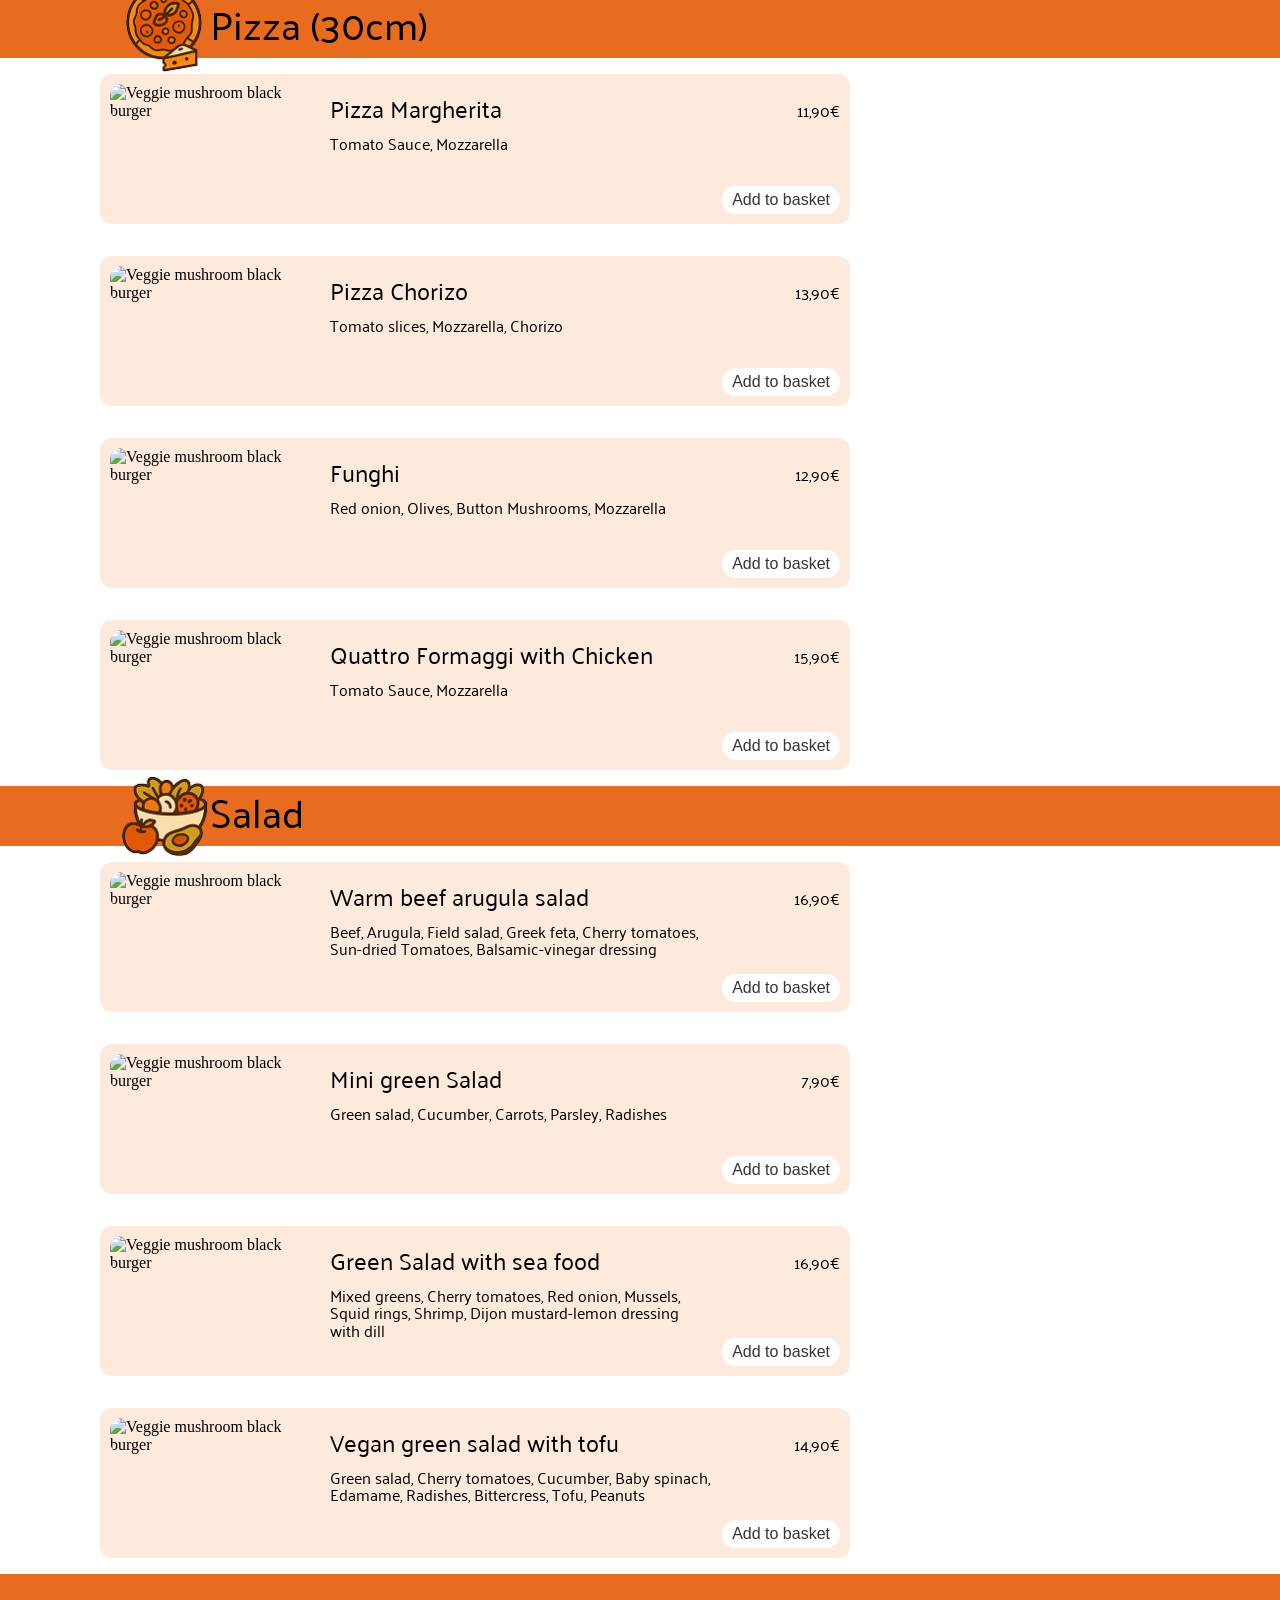
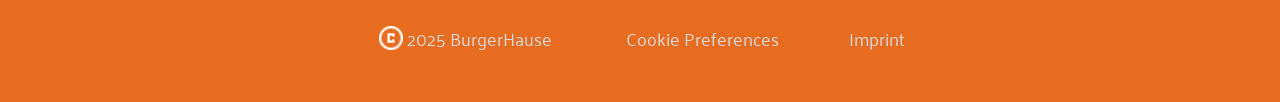
==== commit 3b5807a0: "In style.css @media, further adjustments were made for smartphones, and unnecessary code was removed" ====
--- a/Basic code/index.html
+++ b/Basic code/index.html
@@ -117,16 +117,13 @@
             </dialog>
          <footer> 
         <section>
+            
+            <p>Imprint</p>
+            <p>Cookie Preferences</p>
             <div class="copyright">
                 <img src="./assets/icons/copyright.png" alt="copyright" class="copyrightImg">
                 <p>2025 BurgerHause</p>
-            </div>
-            <!-- hier noch mal flex box einbauen -->
-            <div> 
-              <p>Imprint</p>
-                <p>Cookie Preferences</p>  
-            </div>
-            
+            </div>    
         </section>
     </footer>
     </main>
--- a/Basic code/style.css
+++ b/Basic code/style.css
@@ -10,10 +10,6 @@
     --side-left-padding: 100px;
 }
 
-* {
-   
-}
-
 
 body{
     width: 100%;
@@ -53,8 +49,8 @@
     padding-left: 120px;
     width: 92px;
     height: 38px;
-    gap: 4px;
-}
+}
+
 
 .heroTitle {
     max-width: 1440px;
@@ -66,6 +62,7 @@
     justify-content: center;
     flex-direction: column;   
 }
+
 
 .headerPhoto {
     height: 439px;
@@ -75,7 +72,6 @@
     background-repeat: no-repeat;
     background-position: bottom;
     box-sizing: border-box;
-    /* max-width: 1440px; */
     width: 100%;
     display: flex;
     align-items: center;
@@ -142,7 +138,6 @@
     font-family: var(--font-family-one);
     font-weight: var(--font-weight-fat);
     font-size: 40px;
-    background-color: var(--header-nav-background-color);
     height: 60px;
     margin: 0;
     line-height: 1.2;
@@ -164,7 +159,6 @@
     font-family: var(--font-family-one);
     font-weight: var(--font-weight-normal);
     margin: 0;
-    gap: 5px;
     padding-top: 12px;
 }
 
@@ -222,22 +216,6 @@
 }
 
 
-.copyright {
-    width: 180px;
-    height: 24px;
-    gap: 4px;
-    display: flex;
-    justify-content: center;
-    align-items: center;
-}
-
-
-.copyrightImg {
-    width: 24px;
-    height: 24px;
-}
-
-
 /* main */
 main {
     width: 100%; 
@@ -381,7 +359,6 @@
     display: flex;
     justify-content: flex-start;
     align-items: center;
-
 }
 
 
@@ -480,12 +457,26 @@
 footer section {
     width: 530px;
     height: 24px; 
-    gap: 72px;
-    max-width: 1440px;
-    width: 100%;
-    display: flex;
-    align-items: center;
-    justify-content: center;
+    /* max-width: 1440px; */
+    display: flex;
+    align-items: center;
+    justify-content: space-between;
+    flex-direction: row-reverse;
+}
+
+.copyright {
+    width: 180px;
+    height: 24px;
+    gap: 4px;
+    display: flex;
+    justify-content: center;
+    align-items: center;
+}
+
+
+.copyrightImg {
+    width: 24px;
+    height: 24px;
 }
 
 
@@ -544,26 +535,23 @@
     height: 300px;
 }
 
-
-.court {
-    width: 100%;
-}
-
-
 .foodMenu {
     width: calc(100% - 280px);
     padding: 16px 0 0 50px;
 }
 
 
+.court {
+    width: 100%;
+}
+
+
 .courtImg {
     width: 150px;
 }
 
 
 h1 {
-    font-family: var(--font-family-two);
-    font-weight: var(--font-weight-fat);
     font-size: 40px;
     text-align: center;
     margin: 0;
@@ -572,8 +560,6 @@
 
 
 h2 {
-    font-family: var(--font-family-one);
-    font-weight: var(--font-weight-fat);
     font-size: 32px;
     background-color: var(--header-nav-background-color);
     height: 40px;
@@ -584,8 +570,6 @@
 
 h3 {
     padding-top: 0px;
-    font-family: var(--font-family-one);
-    font-weight: var(--font-weight-fat);
     font-size: 20px;
     line-height: 1.1;
 }
@@ -626,6 +610,8 @@
     height: 60px;
 }
 
+
+
 .foodInfo {
     width: 100%;
     height: 100%;
@@ -685,44 +671,57 @@
 footer p {
     font-size: 16px;
 }
-
-
 }
 
 /* Smartphone */
-@media (min-width: 300px) and (max-width: 768px) {
-
-    .navbarHeader {
-    height: 80px;
-    border-top-left-radius: 20px;
-    border-top-right-radius: 20px;
-    }
-
-    .logo2 {
-    padding-left: 16px;
-    width: 85px;
-    height: 35px;
-    gap: 4px;
-}
-.burger-bar, .nav-links
-  {
+@media (max-width: 768px) {
+.navbarHeader {
+height: 80px;
+border-top-left-radius: 20px;
+border-top-right-radius: 20px;
+}
+
+
+.logo2 {
+padding-left: 16px;
+width: 85px;
+height: 35px;
+gap: 4px;
+}
+
+
+.burger-bar, .nav-links {
  display: none;
 }
+
+
 h1 {
-
     font-size: 40px;
     line-height: 1.1;
 }
+
+
+h2 {
+    height: 32px;
+    font-size: 32px;
+}
+
+
+h3 {
+    padding-top: 8px;
+    line-height: 1.1;
+}
+
+
 .heroTitle {
     padding: 16px;
-
-}
+}
+
+
 .headerPhoto {
     height: 340px;
     width: 100%;
     border-radius: 16px;
-    
-
 }
 
 
@@ -734,25 +733,15 @@
 }
 
 
-/* .burgerBigLogo img {
-    width: 100%;
-    height: 100%;
-    border: solid;
-    border-radius: 100px;
-    border-color:  #FDEADC;
-    border-width: 13px;
-} */
-
 .headerTitle {
-    height: 243px;   
+    height: 243px;
+    padding-bottom: 40px;   
 }
 
 
 .headerSlogan {
-
     font-size: 20px;
     line-height: 1.2;
-
 }
 
 
@@ -763,24 +752,144 @@
     justify-content: center;
     align-items: center;
     flex-direction: column-reverse;
-}
-
-    main {
-        /* display: none; */
     }
+
+
+.sectionHeaderInner {
+    width: 100%;
+    height: 104px;
+    margin-bottom: 60px;
+    display: flex;
+    justify-content: center;
+    align-items: center;
     
-    footer {
-        margin-bottom: 80px;
-        /* display: flex;
-    justify-content: center;
-    align-items: center;
-        flex-direction: column; */
-    }
-    footer section {
-        gap: 8px;
-        flex-direction: column;
-    }
+}
+
+
+.sectionHeader {
+    width: 100%;
+    height: 60px;
+    display: flex;
+    justify-content: center;
+    align-items: center;
     
-
-}
-
+}
+
+
+.sectionTitle {
+    width: 100%;
+    padding: 0;
+    display: flex;
+    justify-content: center;
+    align-items: center;
+    flex-direction: column;
+}
+
+
+.sectionContentInner {
+    max-width: 1440px;
+    margin: 0 auto;
+    padding-bottom: 60px;
+    box-sizing: border-box;
+    display: flex;
+    justify-content: center;
+    align-items: flex-start;
+    flex-direction: column;
+}
+
+
+.sectionCourtLogo {
+    width: 58px;
+    height: 60px;
+}
+
+
+.foodInfo {
+    width: 100%;
+    height: 100%;
+    display: flex;
+    justify-content: space-between;
+    align-items: center;
+    flex-direction: column;
+}
+
+
+.courtTitle p {
+padding-top: 8px;
+}
+
+
+.buttonPrice {
+    height: 32px;
+    width: 100%;
+    padding-top: 8px;
+    text-align: start;
+    display: flex;
+    justify-content: space-around;
+    align-items: center;
+    flex-direction: row;
+}
+
+
+.buttonPrice p {
+    padding: 0;
+}
+
+
+.foodMenu {
+    padding: 12px;
+    width: 100%;
+}
+
+
+.court {
+    width: 100%;
+    height: auto;
+    flex-direction: column;
+}
+
+
+.courtImg{
+    width: 100%;
+    height: 86px;
+    border-radius: 12px;
+    padding: 0px;
+}
+
+
+.courtTitle {
+    width: 100%;
+    height: 100%;
+    margin: 0;
+    display: flex;
+    justify-content: flex-start;
+    align-items: flex-start;
+    flex-direction: column;
+}
+
+
+footer {
+    margin-bottom: 80px;
+}
+
+
+footer section {
+    gap: 8px;   
+    justify-content: center;
+    flex-direction: column;
+}
+footer p {
+    font-size: 16px;
+    line-height: 1.2;
+}
+
+.copyright {
+height: 18px;
+}
+
+.copyrightImg {
+    width: 18px;
+    height: 18px;
+}
+}
+
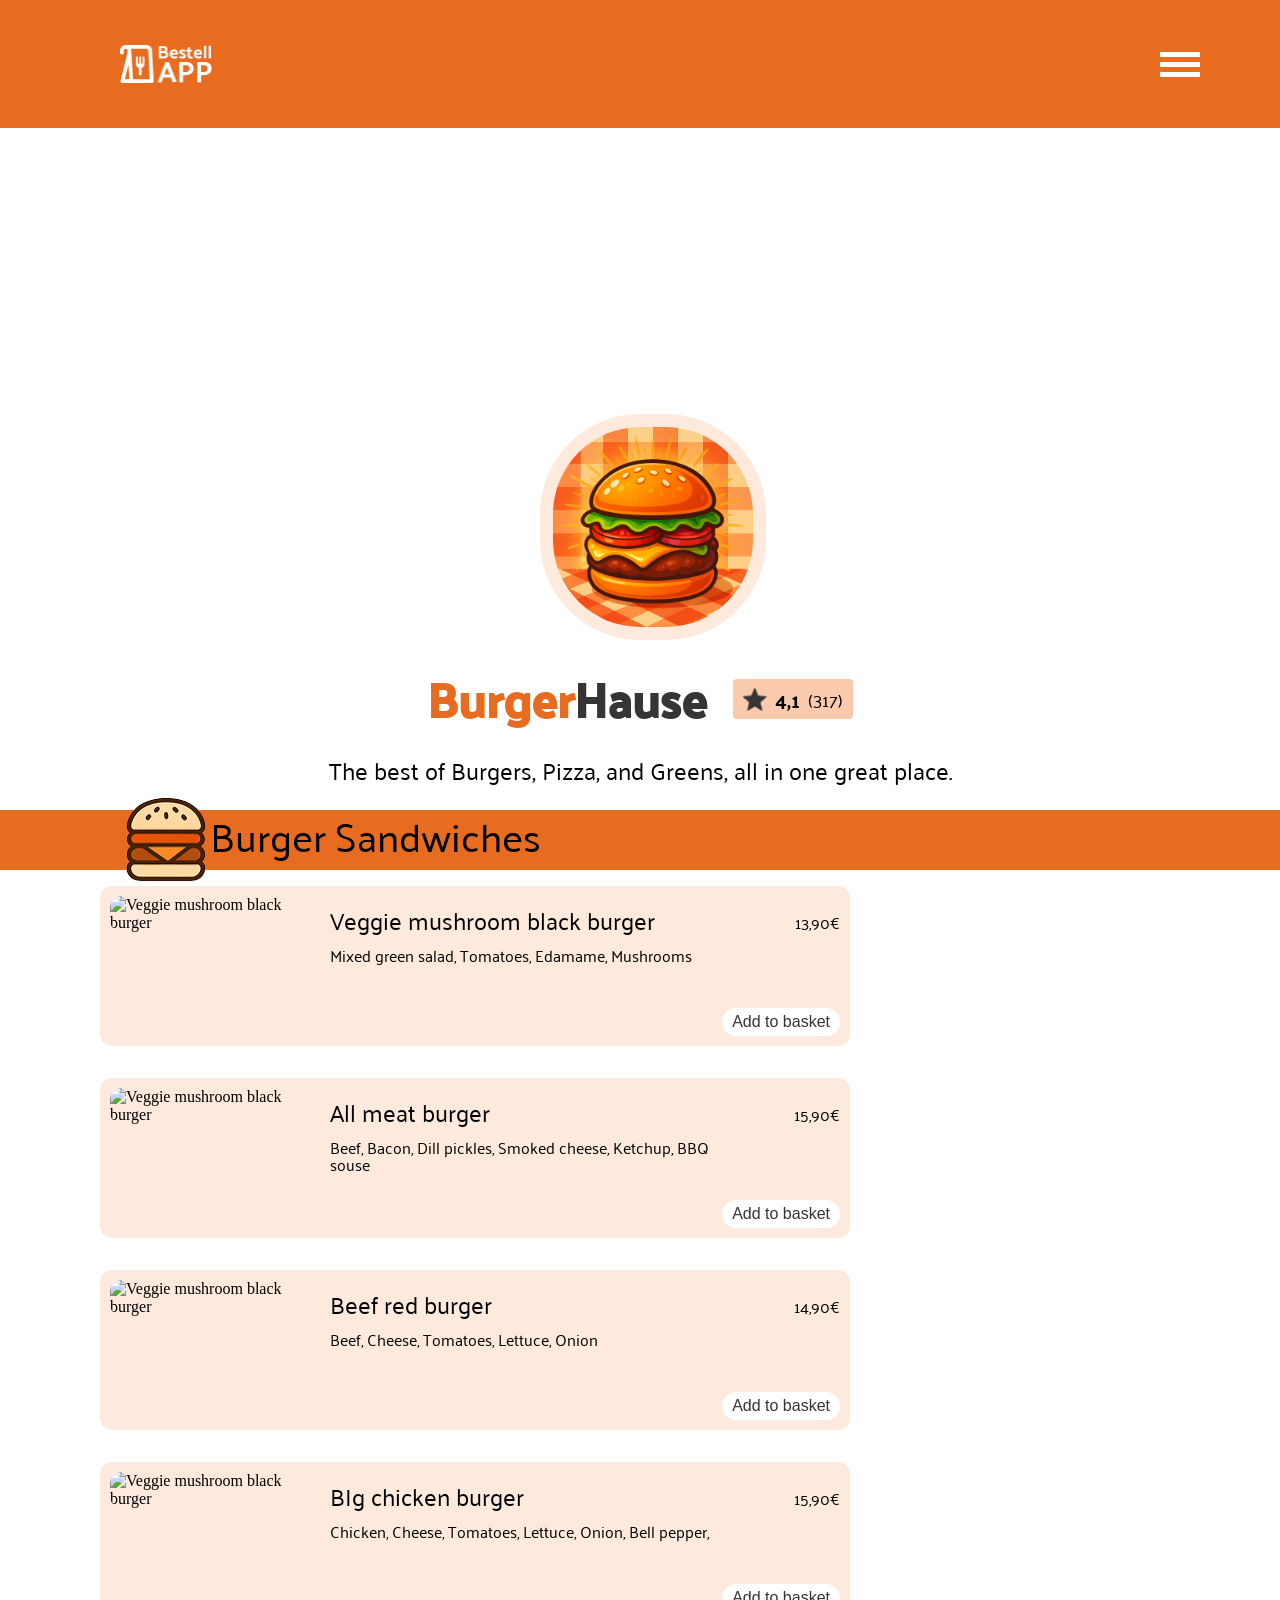
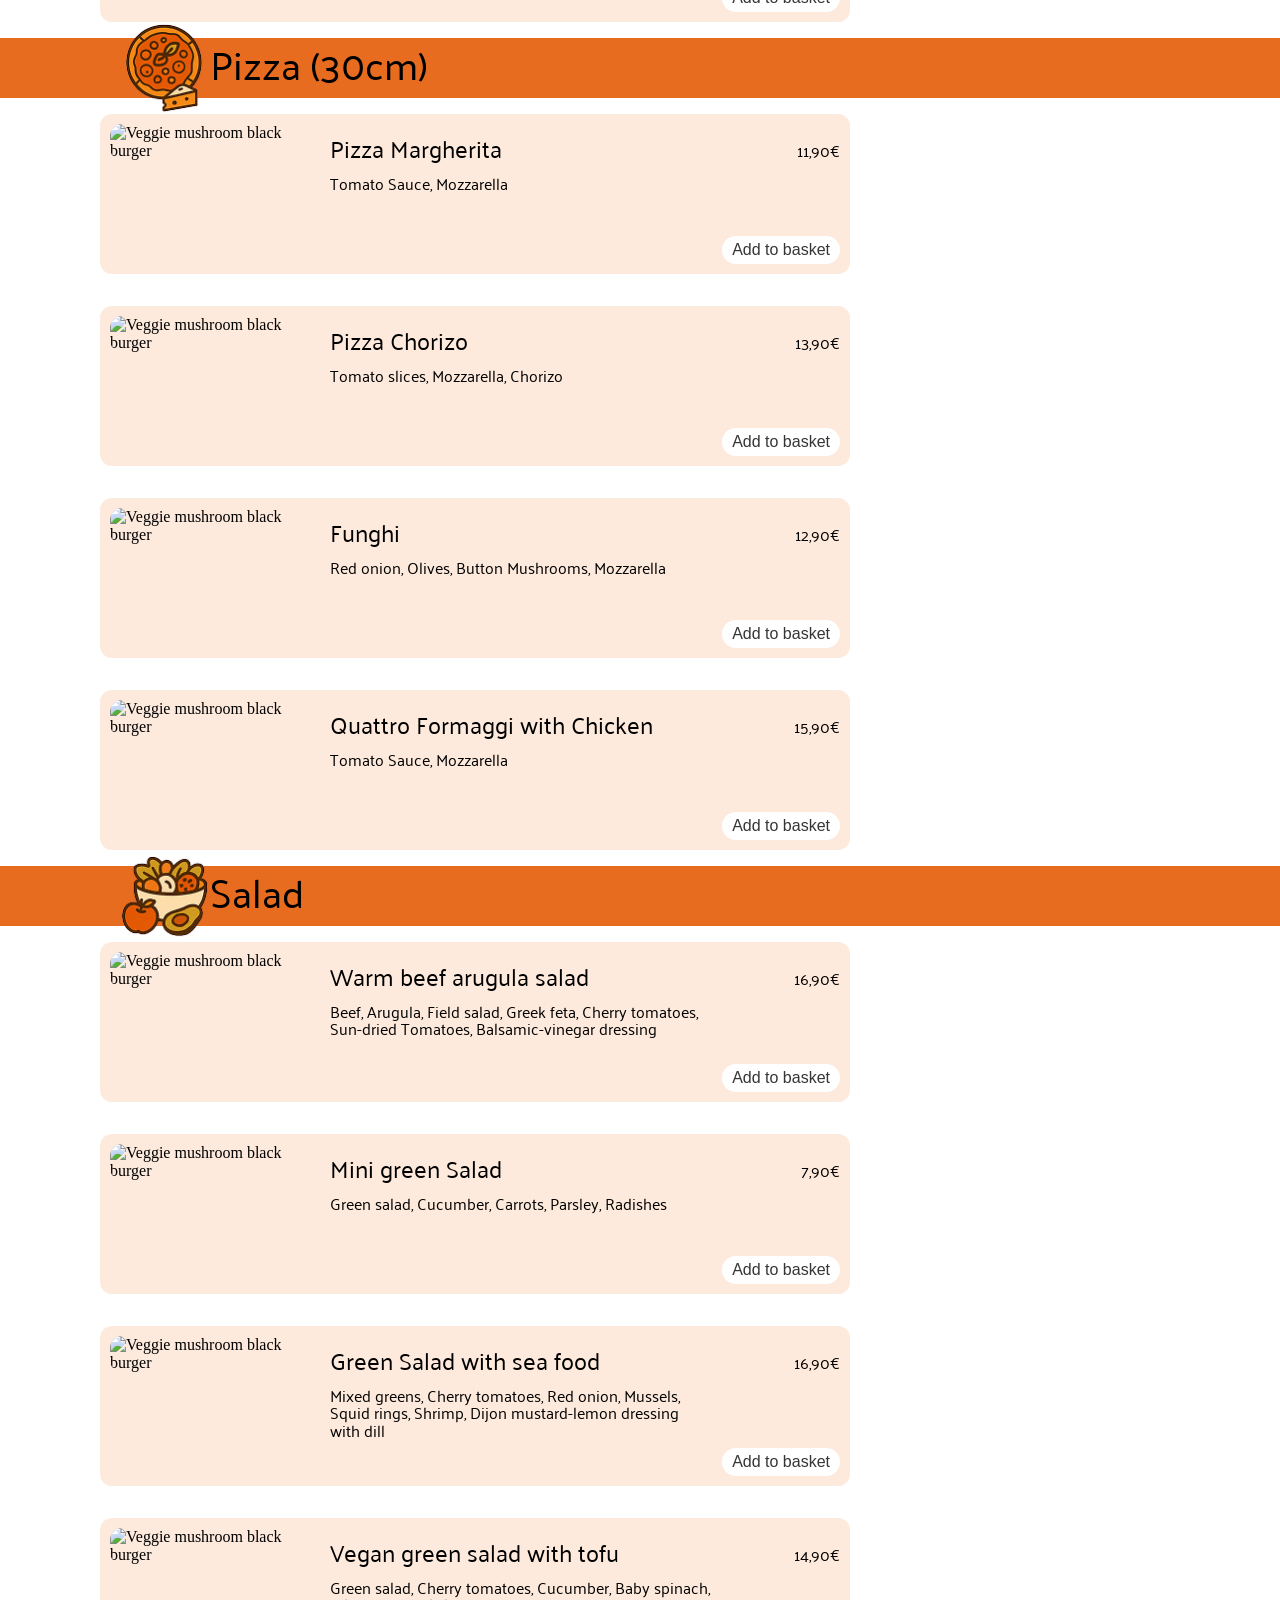
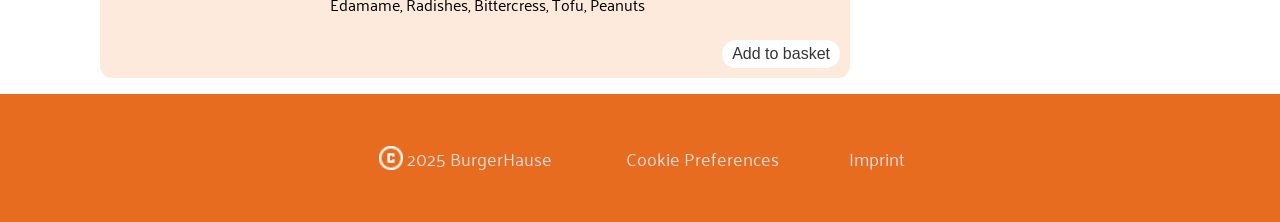
==== commit 70e505a2: "Style.css for the shopping cart in smartphone media query has been adjusted, including HTML and CSS " ====
--- a/Basic code/index.html
+++ b/Basic code/index.html
@@ -21,21 +21,24 @@
     <header class="navbarHeader">
         
         <nav>
-            <img src="./assets/icons/Logo 02.png" alt="logo bestell App" class="logo2">   
-            <div class="burger-bar" id="burger-bar">
-                <div class="bar"></div>
-                <div class="bar"></div>
-                <div class="bar"></div>
-            </div>
+            <img src="./assets/icons/Logo 02.png" alt="logo bestell App" class="logo2">
+            <section class="burgerNav">
+                <div class="burger-bar" id="burger-bar">
+                    <div class="bar"></div>
+                    <div class="bar"></div>
+                    <div class="bar"></div>
+                </div>
 
-            <ul class="nav-links" id="nav-links-id">
-                <li><a href="#">Login</a></li>
-                <li><a href="#" id="testOpen">Basket</a></li>
-                <li><a href="#">Contact</a></li>
-            </ul>    
+                <ul class="nav-links" id="nav-links-id">
+                    <li><a href="#">Login</a></li>
+                    <li><a href="#" id="testOpen" class="basketOpen">Basket</a></li>
+                    <li><a href="#">Contact</a></li>
+                </ul>    
+            </section>   
+            
         </nav>
     </header>
-    <section class="heroTitle">
+    <section class="heroTitle" id="hero">
         <section class="headerPhoto">
                 <div class="burgerBigLogo">
                     <img src="./assets/icons/burger-big-logo.png" alt="saftiger Burger" >
@@ -131,7 +134,7 @@
    
     <section class="basketFoodBar">
        <nav class="basketFoodNav">
-            <button type="button" onclick=" " id=""  class="">
+            <button type="button" onclick=" " id=""  class="" href="hero" >
                 <img src="./assets/icons/home-icon.png" alt="">
             </button>
             <button type="button" onclick=" " id=""  class="">
@@ -140,7 +143,7 @@
             <button type="button" onclick=" " id=""  class="">
                 <img src="./assets/icons/logo-nav-bar.png" alt="">
             </button>
-            <button type="button" onclick=" " id=""  class="">
+            <button type="button" onclick=" " id="basketNavBar"  class="basketOpen">
                 <img src="./assets/icons/basket.png" alt="">
             </button>
        </nav>
--- a/Basic code/style.css
+++ b/Basic code/style.css
@@ -10,6 +10,10 @@
     --side-left-padding: 100px;
 }
 
+html {
+    scroll-behavior: smooth;
+}
+
 
 body{
     width: 100%;
@@ -324,7 +328,7 @@
 
 .court {
     width: 750px;
-    height: 150px;
+    height: 160px;
     border-radius: 12px;
     padding: 10px;
     box-sizing: border-box;
@@ -337,7 +341,7 @@
 
 .courtImg {
     width: 210px;
-    height: 130px;
+    height: 140px;
     border-radius: 12px;
     padding-right: 10px;
     flex-shrink: 0;
@@ -508,12 +512,12 @@
 
 
 /* Tablet */
-@media (min-width: 767px) and (max-width: 1024px) {
+@media (min-width: 574px) and (max-width: 1024px) {
 .logo2 {
     padding-left: 60px;
     width: 72px;
     height: 30px;
-    gap: 4px;
+    /* gap: 4px; */
 }
 
 
@@ -537,12 +541,13 @@
 
 .foodMenu {
     width: calc(100% - 280px);
-    padding: 16px 0 0 50px;
+    max-width: 575px;
+    padding: 12px;
 }
 
 
 .court {
-    width: 100%;
+     width: 100%;
 }
 
 
@@ -671,10 +676,88 @@
 footer p {
     font-size: 16px;
 }
+
+
+
+
+.sectionCourtLogo {
+    width: 58px;
+    height: 60px;
+}
+
+
+.foodInfo {
+    width: 100%;
+    height: 100%;
+    display: flex;
+    justify-content: space-between;
+    align-items: center;
+    flex-direction: column;
+}
+
+
+.courtTitle p {
+padding-top: 8px;
+}
+
+
+.buttonPrice {
+    height: 32px;
+    width: 100%;
+    padding-top: 8px;
+    text-align: start;
+    display: flex;
+    justify-content: space-around;
+    align-items: center;
+    flex-direction: row;
+}
+
+
+.buttonPrice p {
+    padding: 0;
+}
+
+
+/* .foodMenu {
+    padding: 12px;
+    width: 100%;
+} */
+
+
+.court {
+    width: 100%;
+    height: auto;
+    flex-direction: column;
+}
+
+
+.courtImg{
+    width: 100%;
+    height: 86px;
+    border-radius: 12px;
+    padding: 0px;
+}
+
+
+.courtTitle {
+    width: 100%;
+    height: 100%;
+    margin: 0;
+    display: flex;
+    justify-content: flex-start;
+    align-items: flex-start;
+    flex-direction: column;
+}
+
+
+
+
+
+
 }
 
 /* Smartphone */
-@media (max-width: 768px) {
+@media (max-width: 575px) {
 .navbarHeader {
 height: 80px;
 border-top-left-radius: 20px;
@@ -686,11 +769,11 @@
 padding-left: 16px;
 width: 85px;
 height: 35px;
-gap: 4px;
-}
-
-
-.burger-bar, .nav-links {
+/* gap: 4px; */
+}
+
+
+.burgerNav {
  display: none;
 }
 
@@ -787,14 +870,14 @@
 
 
 .sectionContentInner {
-    max-width: 1440px;
-    margin: 0 auto;
+    /* max-width: 1440px; */
+    /* margin: 0 auto; */
     padding-bottom: 60px;
-    box-sizing: border-box;
-    display: flex;
-    justify-content: center;
-    align-items: flex-start;
-    flex-direction: column;
+    /* box-sizing: border-box;
+    display: flex;
+    justify-content: center; */
+    align-items: center;
+    /* flex-direction: column; */
 }
 
 
@@ -837,8 +920,10 @@
 
 
 .foodMenu {
+    width: 100%;
+    max-width: 375px;
     padding: 12px;
-    width: 100%;
+    
 }
 
 
--- a/Basic code/styles/assets.css
+++ b/Basic code/styles/assets.css
@@ -28,8 +28,8 @@
     position: absolute;
     right: -100%;
     top: 128px;
-    width: 300px; 
-    height: 128px;
+    width: 200px; 
+    height: 98px;
     background-color: #444;
     display: flex;
     flex-direction: column;
@@ -101,7 +101,7 @@
 
 
 /* Tablet */
-@media (min-width: 767px) and (max-width: 1024px) {
+@media (min-width: 575px) and (max-width: 1024px) {
 .burger-bar {
     padding-right: 70px;
     width: 40px;
@@ -132,7 +132,7 @@
 }
 
 /* Smartphone */
-@media (min-width: 300px) and (max-width: 768px) {
+@media (min-width: 300px) and (max-width: 575px) {
     /* .basket {
         width: 100%;
     } */
--- a/Basic code/styles/basket.css
+++ b/Basic code/styles/basket.css
@@ -44,19 +44,6 @@
     align-items: center;
     flex-direction: column;
     color: white;
-}
-
-
-.basketContents {
-    width: 100%;
-    height: 100%;
-    display: flex;
-    justify-content: flex-start;
-    align-items: center;
-    flex-direction: column;
-    color: white;
-    overflow-y: auto;
-    gap: 10px;
 }
 
 
@@ -94,6 +81,19 @@
 }
 
 
+
+.basketContents {
+    width: 100%;
+    height: 100%;
+    display: flex;
+    justify-content: flex-start;
+    align-items: center;
+    flex-direction: column;
+    color: white;
+    overflow-y: auto;
+    gap: 10px;
+}
+
 .basketContents img {
     height: 130px;
     width: 130px;
@@ -212,7 +212,7 @@
 /* footer basket */
 .basketFooter {
     width: 100%;
-    height: 240px;
+    height: auto;
     padding: 16px;
     background-color: #444;
     display: flex;
@@ -369,7 +369,7 @@
 
 
 /* Tablet */
-@media (min-width: 767px) and (max-width: 1024px) {
+@media (min-width: 574px) and (max-width: 1024px) {
 .basketSection {
     width: 250px;
     max-width: calc(1440px - 280px);;
@@ -446,8 +446,101 @@
 }
 
 /* Smartphone */
-@media (min-width: 300px) and (max-width: 768px) {
-    /* .basket {
-        width: 100%;
-    } */
+@media (min-width: 300px) and (max-width: 575px) {
+  .basketSection {
+    width: 100vw;
+    height: 100%;
+}
+
+.basket {
+    width: 100%; 
+    height: 90vh; 
+    gap: 8px;
+    border-top-right-radius: 20px;
+    border-top-left-radius: 20px;
+    border-bottom-left-radius: 0;
+    padding: 10px 10px;
+    top: 0;
+    right: 0;
+    margin-top: 0;
+        position: fixed;
+}
+
+
+.basketHeader {
+    width: 100%;
+    height: 60px;
+}
+
+
+.basketHeader h2 {
+    font-size: 32px; 
+    margin: 0;
+    padding-top: 0px; 
+}
+
+.basketContents {
+    width: 100%;
+    max-width: 375px;
+    height: 100%;
+    display: flex;
+    justify-content: flex-start;
+    align-items: center;
+    flex-direction: column;
+    color: white;
+    overflow-y: auto;
+    gap: 10px;
+}
+
+/* .basketContents img {
+    height: 130px;
+    width: 130px;
+} */
+
+.basketMenu {
+    width: 100%;
+    height: 100px;
+    border-radius: 10px;   
+    padding: 10px 10px; 
+    gap: 6px;
+    line-height: 1.2;
+}
+
+
+.basketMenu p {
+    padding: 0;
+    margin: 0;
+    font-size: 16px;
+}
+
+
+.basketFoodName { 
+    width: 100%;
+    display: flex;
+    justify-content: left;
+    align-items: center;
+}
+
+
+.basketFoodPrice {
+    width: 100%;
+    height: 30px;
+    display: flex;
+    justify-content: space-between;
+    align-items: center;
+}
+
+
+.basketButtonBar {
+    width: 50px;
+    height: 100%;
+    display: flex;
+    justify-content: center;
+    align-items: center;
+}
+
+.basketFooter {
+    max-width: 375px;
+margin: 0;
+}
 }
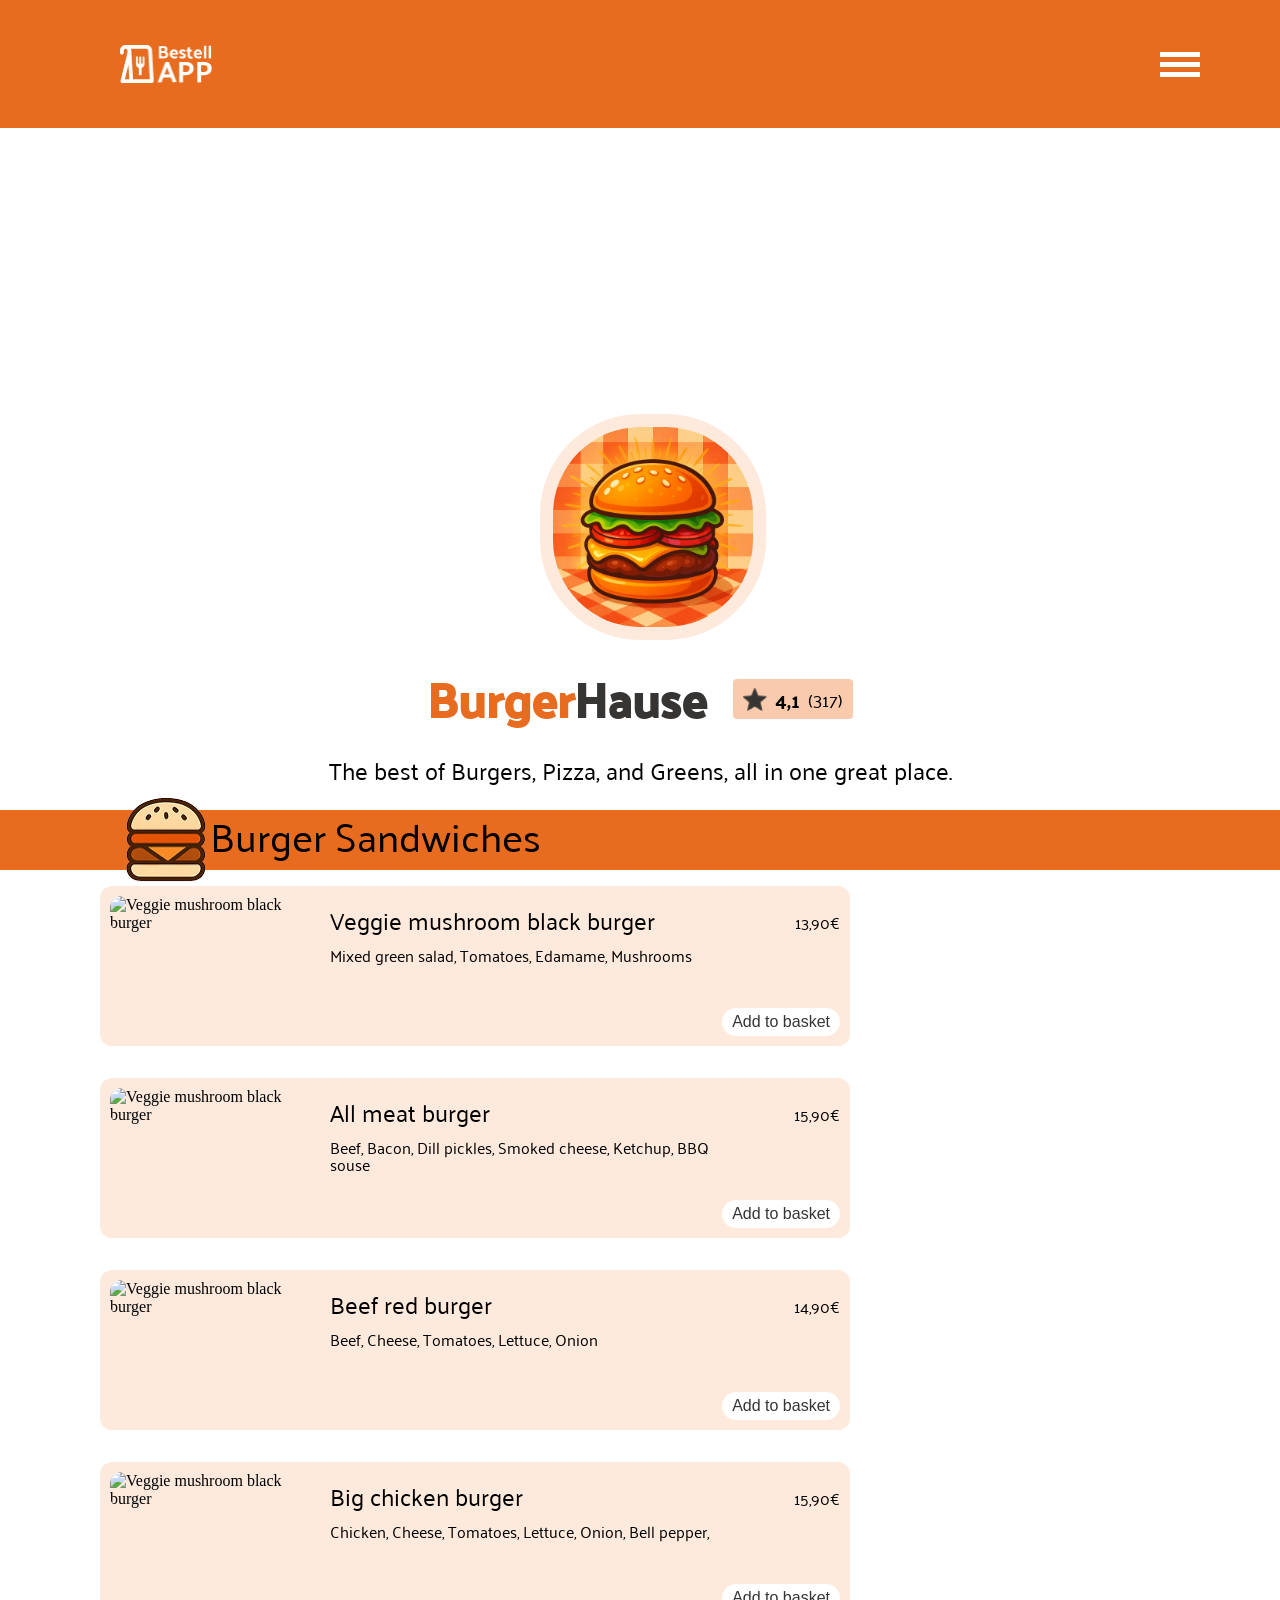
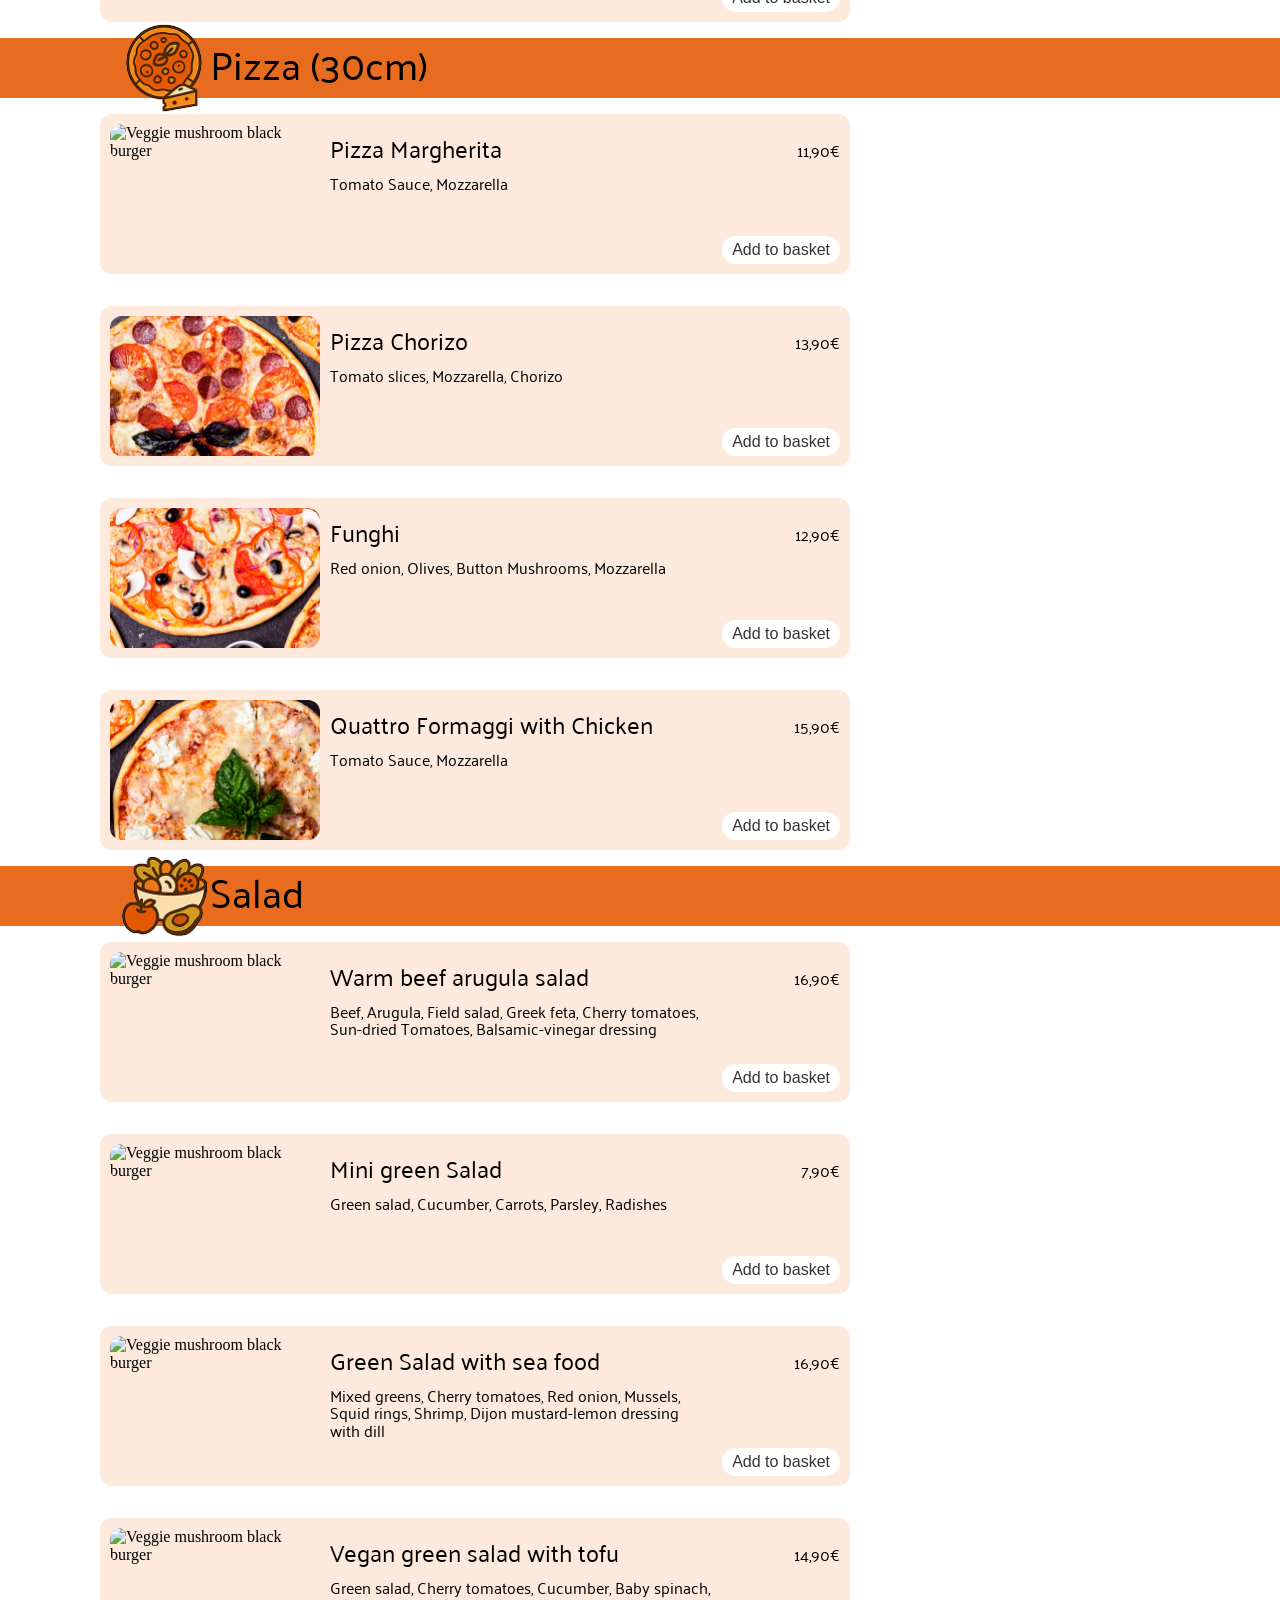
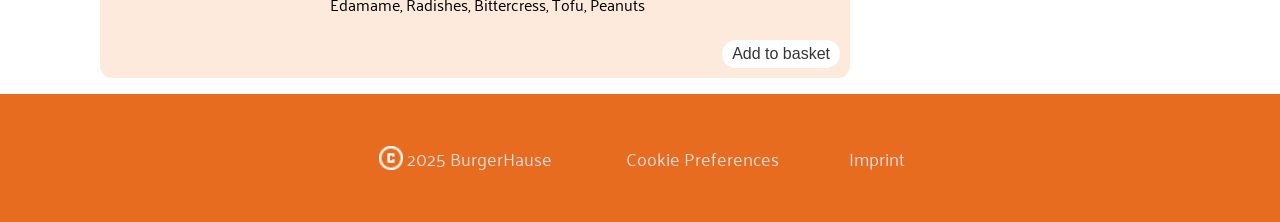
==== commit 384f4880: "Optimized JavaScript code and template moved to a separate file. Stale file for basket adapted to ne" ====
--- a/Basic code/index.html
+++ b/Basic code/index.html
@@ -13,13 +13,11 @@
     <script src="./scripts/foodMenu.js"></script>
     <script src="./scripts/basket.js"></script>
     <script src="./scripts/assets.js"></script>
+    <script src="./scripts/template.js"></script>
     <script src="./script.js"></script>
-    
-    
 </head>
 <body onload="init()">
-    <header class="navbarHeader">
-        
+    <header class="navbarHeader" id="start">      
         <nav>
             <img src="./assets/icons/Logo 02.png" alt="logo bestell App" class="logo2">
             <section class="burgerNav">
@@ -28,23 +26,21 @@
                     <div class="bar"></div>
                     <div class="bar"></div>
                 </div>
-
                 <ul class="nav-links" id="nav-links-id">
                     <li><a href="#">Login</a></li>
                     <li><a href="#" id="testOpen" class="basketOpen">Basket</a></li>
                     <li><a href="#">Contact</a></li>
                 </ul>    
-            </section>   
-            
+            </section>              
         </nav>
     </header>
-    <section class="heroTitle" id="hero">
+
+    <section class="heroTitle" >
         <section class="headerPhoto">
                 <div class="burgerBigLogo">
                     <img src="./assets/icons/burger-big-logo.png" alt="saftiger Burger" >
                 </div>
             </section>
-
             <section class="headerTitle">
                 <div class="title">
                     <h1><span class="titleColorOrange">Burger</span><span class="titleColorBlack">Hause</span></h1>
@@ -58,14 +54,13 @@
             </section>
     </section>
     
+    <main> 
+        <section id="newCategories" class="newCategories">
+            <section class="contentWrapper" id="contentWrapperID">    
+            </section>
 
-    <main> 
-            <section id="newCategories" class="newCategories">
-                <section class="contentWrapper" id="contentWrapperID">
-                    
-                </section>      
-            
-                <section id="BasketTemplaceID"  class="basketSection">  
+            <section id="BasketTemplaceID" class="basketLayer">
+                <section   class="basketSection">  
                     <section class="basket" id="basket"> 
                         <header class="basketHeader">
                             <div class="buttonBar">
@@ -79,7 +74,6 @@
                                 <p>Nothing here yet. Go ahead and choose something delicious!</p>
                                 <img src="./assets/icons/shopping_cart.png" alt="einkaufswagen">
                         </div>
-
                         <footer class="basketFooter" id="basketOrdersID">  
                             <table>
                                 <tbody>
@@ -102,53 +96,55 @@
                             <button type="button" onclick="dialogOpen()">Buy now (<span id="totalButtonID">41,69</span>€)</button>
                         </footer>
                     </section>    
-                </section>
-                
-             </section>
+                </section> 
+            </section>                                
+            </section>
 
-            <dialog id="dialogID">
-                <section class="heroDialog"> 
-                        <header class="dialogHeader">
-                            <button onclick="dialogClose()" class="closeButtonDialog" tabindex="0">X</button>
-                        </header>
-                        <section class="dialogContent">
-                            <img src="./assets/icons/dialogBasketPicture.png" alt="delivery van">
-                            <h3>Order confirmed!</h3>
-                            <p>Your food is on the way!</p>
-                        </section>
-                </section>
-            </dialog>
-         <footer> 
+        <dialog id="dialogID">
+            <section class="heroDialog"> 
+                    <header class="dialogHeader">
+                        <button onclick="dialogClose()" class="closeButtonDialog" tabindex="0">X</button>
+                    </header>
+                    <section class="dialogContent">
+                        <img src="./assets/icons/dialogBasketPicture.png" alt="delivery van">
+                        <h3>Order confirmed!</h3>
+                        <p>Your food is on the way!</p>
+                    </section>
+            </section>
+        </dialog>
+
+        <footer> 
+            <section>  
+                <p>Imprint</p>
+                <p>Cookie Preferences</p>
+                <div class="copyright">
+                    <img src="./assets/icons/copyright.png" alt="copyright" class="copyrightImg">
+                    <p>2025 BurgerHause</p>
+                </div>    
+            </section>
+        </footer>
+    </main>
+            
+    <section class="basketFoodBar">
+       <nav class="basketFoodNav">
         <section>
-            
-            <p>Imprint</p>
-            <p>Cookie Preferences</p>
-            <div class="copyright">
-                <img src="./assets/icons/copyright.png" alt="copyright" class="copyrightImg">
-                <p>2025 BurgerHause</p>
+            <a href="#start"><img src="./assets/icons/home-icon.png" alt=""></a>   
+        </section>
+        <section>
+            <img src="./assets/icons/profil-icon.png" alt="">
+        </section>
+        <section>
+            <a href="#newCategories"><img src="./assets/icons/logo-nav-bar.png" alt=""></a>   
+        </section>
+        <section id="basketNavBar"  class="basketOpen">
+            <div class="basketMenuCounter">
+                <img src="./assets/icons/basket.png" alt="">
+                <div class="basketNavBarNumber">
+                    <p id="basketNavBarNumberID"></p>
+                </div>
             </div>    
         </section>
-    </footer>
-    </main>
-            
-   
-    <section class="basketFoodBar">
-       <nav class="basketFoodNav">
-            <button type="button" onclick=" " id=""  class="" href="hero" >
-                <img src="./assets/icons/home-icon.png" alt="">
-            </button>
-            <button type="button" onclick=" " id=""  class="">
-                <img src="./assets/icons/profil-icon.png" alt="">
-            </button>
-            <button type="button" onclick=" " id=""  class="">
-                <img src="./assets/icons/logo-nav-bar.png" alt="">
-            </button>
-            <button type="button" onclick=" " id="basketNavBar"  class="basketOpen">
-                <img src="./assets/icons/basket.png" alt="">
-            </button>
        </nav>
-    </section>
-    
+    </section> 
 </body>
-
 </html>
--- a/Basic code/style.css
+++ b/Basic code/style.css
@@ -10,6 +10,7 @@
     --side-left-padding: 100px;
 }
 
+
 html {
     scroll-behavior: smooth;
 }
@@ -438,7 +439,6 @@
 }
 
 
-/* Klick Effekt */
 .buttonPrice button:active {
     transform: scale(0.96);
 }
@@ -461,7 +461,6 @@
 footer section {
     width: 530px;
     height: 24px; 
-    /* max-width: 1440px; */
     display: flex;
     align-items: center;
     justify-content: space-between;
@@ -517,7 +516,6 @@
     padding-left: 60px;
     width: 72px;
     height: 30px;
-    /* gap: 4px; */
 }
 
 
@@ -539,6 +537,7 @@
     height: 300px;
 }
 
+
 .foodMenu {
     width: calc(100% - 280px);
     max-width: 575px;
@@ -616,7 +615,6 @@
 }
 
 
-
 .foodInfo {
     width: 100%;
     height: 100%;
@@ -678,8 +676,6 @@
 }
 
 
-
-
 .sectionCourtLogo {
     width: 58px;
     height: 60px;
@@ -697,7 +693,7 @@
 
 
 .courtTitle p {
-padding-top: 8px;
+    padding-top: 8px;
 }
 
 
@@ -716,12 +712,6 @@
 .buttonPrice p {
     padding: 0;
 }
-
-
-/* .foodMenu {
-    padding: 12px;
-    width: 100%;
-} */
 
 
 .court {
@@ -748,33 +738,27 @@
     align-items: flex-start;
     flex-direction: column;
 }
-
-
-
-
-
-
-}
+}
+
 
 /* Smartphone */
 @media (max-width: 575px) {
 .navbarHeader {
-height: 80px;
-border-top-left-radius: 20px;
-border-top-right-radius: 20px;
+    height: 80px;
+    /* border-top-left-radius: 20px;
+    border-top-right-radius: 20px; */
 }
 
 
 .logo2 {
-padding-left: 16px;
-width: 85px;
-height: 35px;
-/* gap: 4px; */
+    padding-left: 16px;
+    width: 85px;
+    height: 35px;
 }
 
 
 .burgerNav {
- display: none;
+    display: none;
 }
 
 
@@ -845,7 +829,6 @@
     display: flex;
     justify-content: center;
     align-items: center;
-    
 }
 
 
@@ -855,7 +838,6 @@
     display: flex;
     justify-content: center;
     align-items: center;
-    
 }
 
 
@@ -870,14 +852,8 @@
 
 
 .sectionContentInner {
-    /* max-width: 1440px; */
-    /* margin: 0 auto; */
     padding-bottom: 60px;
-    /* box-sizing: border-box;
-    display: flex;
-    justify-content: center; */
-    align-items: center;
-    /* flex-direction: column; */
+    align-items: center;
 }
 
 
@@ -898,7 +874,7 @@
 
 
 .courtTitle p {
-padding-top: 8px;
+    padding-top: 8px;
 }
 
 
@@ -923,7 +899,6 @@
     width: 100%;
     max-width: 375px;
     padding: 12px;
-    
 }
 
 
@@ -963,18 +938,21 @@
     justify-content: center;
     flex-direction: column;
 }
+
+
 footer p {
     font-size: 16px;
     line-height: 1.2;
 }
 
+
 .copyright {
-height: 18px;
-}
+    height: 18px;
+}
+
 
 .copyrightImg {
     width: 18px;
     height: 18px;
 }
-}
-
+}
--- a/Basic code/styles/assets.css
+++ b/Basic code/styles/assets.css
@@ -62,9 +62,10 @@
     bottom: 0;
     display: none;
     background-color: var(--fontColor-color);
-    border-bottom-left-radius: 20px;
-    border-bottom-right-radius: 20px;
+    /* border-bottom-left-radius: 20px;
+    border-bottom-right-radius: 20px; */
 }
+
 
 .basketFoodNav {
     height: 100%;
@@ -74,30 +75,81 @@
     align-items: center;
 }
 
+
 .basketFoodNav img {
-   height: 100%;
-    width: 100%;
-    background-color: var(--fontColor-color);
-}
-
-.basketFoodNav button {
-   padding: 0;
-   margin: 0;
-   border: 0;
+    width: 30px;
+    height: 30px;
+    padding: 0;
+    margin: 0;
+    border: 0;
     cursor: pointer;
     background-color: var(--fontColor-color);
 }
 
-.basketFoodNav button:hover {
-    background-color:var(--reviews-background-color);
+
+.basketFoodNav section:hover {
     box-shadow: 0 4px 12px rgba(0, 0, 0, 0.2);
 }
 
 
-.basketFoodNav button:active {
+.basketFoodNav section:active {
     transform: scale(0.96);
 }
 
+
+.basketMenuCounter {
+    width: 30px;
+    height: 30px;
+    position: relative;
+    display: flex;
+    justify-content: center;
+    align-items: center;
+    cursor: pointer;
+    border-radius: 16px;
+}
+
+
+.basketMenuCounter:hover img {
+    box-shadow: 0 12px 12px rgba(0, 0, 0, 0.5);
+}
+
+
+.basketMenuCounter:active {
+    transform: scale(0.96);
+}
+
+
+.basketMenuCounter img {
+    width: 30px;
+    height: 30px;
+    display: block;
+}
+
+
+.basketNavBarNumber {
+    min-width: 14px;
+    height: 14px;
+    border-radius: 7px;
+    background-color: var(--header-nav-background-color);
+    color: white;
+    position: absolute;
+    top: 0;
+    right: 0;
+    text-align: center;
+    display: flex;
+    justify-content: center;
+    align-items: flex-start;
+    box-sizing: border-box;
+}
+
+
+.basketNavBarNumber p {
+    font-size: 12px;
+    line-height: 1;
+    margin: 0;
+    padding: 0;
+    color: white;
+}
 
 
 /* Tablet */
@@ -128,16 +180,12 @@
     height: 80px;
      gap: 5px;
 }
+}
 
-}
 
 /* Smartphone */
 @media (min-width: 300px) and (max-width: 575px) {
-    /* .basket {
-        width: 100%;
-    } */
-    .basketFoodBar {
-
+.basketFoodBar {
     display: block;
 }
 }
--- a/Basic code/styles/basket.css
+++ b/Basic code/styles/basket.css
@@ -1,17 +1,30 @@
- 
+
+.basketLayer {
+    position: absolute;
+    top: 0;
+    left: 0;
+    right: 0;
+    max-width: 1440px;
+    height: 100%;
+    margin: 0 auto;
+    display: flex;
+    justify-content: flex-end;
+    pointer-events: none;
+    z-index: 1;
+}
+
+
 .basketSection {
     width: 320px;
-    max-width: calc(1440px - 340px);;
-    height: 100%;
-    position: absolute;
-    z-index: 1; 
-    flex-grow: 1;
+    height: 100%;
     display: none;
-}
-
-
-.basketSection.open {
-    display: unset;
+    pointer-events: auto;
+}
+
+
+.basketLayer.open .basketSection {
+    display: flex;
+    pointer-events: auto;
 }
 
 
@@ -27,7 +40,7 @@
     border-bottom-left-radius: 20px;
     border-top-left-radius: 20px;
     list-style: none;
-    transition: 0.4s ease-in-out; /* Sanftes Gleiten */
+    transition: 0.4s ease-in-out;
     margin: 0;
     box-sizing: border-box;
     padding: 16px 16px;
@@ -81,7 +94,6 @@
 }
 
 
-
 .basketContents {
     width: 100%;
     height: 100%;
@@ -94,14 +106,20 @@
     gap: 10px;
 }
 
+
 .basketContents img {
     height: 130px;
     width: 130px;
 }
 
 
+.basketContents a {
+    text-decoration: none;
+    color: black ;
+}
+
+
 .basketContents p {
-    /* text-align: center; */
     padding-bottom: 36px;
 }
 
@@ -134,6 +152,7 @@
     display: flex;
     justify-content: left;
     align-items: center;
+    line-height: 1.2;
 }
 
 
@@ -156,8 +175,8 @@
 
 
 .basketButtonBar img {
-width: 24px;
-height: 24px;
+    width: 24px;
+    height: 24px;
 }
 
 
@@ -193,6 +212,7 @@
 
 .basketBackground {
     width: 100%;
+    max-width: 375px;
     height: 100%;
     display: flex;
     justify-content: center;
@@ -222,6 +242,7 @@
     color: white;
     font-size: 16px;
     box-sizing: border-box;
+    font-family: var(--font-family-one);
 }
 
 
@@ -229,6 +250,7 @@
     width: 100%;
     padding: 10px;
     border-collapse: collapse;
+    line-height: 1.5;
 }
 
 
@@ -244,13 +266,15 @@
 
 th {
     text-align: left;
-    padding: 5px 10px; 
+    padding-left: 10px; 
+    padding-bottom: 5px;
 }
 
 
 td {
     text-align: right;
-    padding: 5px 10px;
+    padding-right: 10px;
+    padding-bottom: 5px;
 }
 
 
@@ -284,6 +308,7 @@
     background-color: #363534;
     box-sizing: border-box;
     border-radius: 30px;
+    color: white;
 }
 
 
@@ -335,8 +360,8 @@
     flex-direction: column;
 }
 
+
 .closeButtonDialog {
-
     height: 20px;
     width: 20px;
     border-radius: 20px;
@@ -362,12 +387,6 @@
 }
 
 
-/* Utility Classes */
-.off {
-    display: none;
-}
-
-
 /* Tablet */
 @media (min-width: 574px) and (max-width: 1024px) {
 .basketSection {
@@ -375,6 +394,7 @@
     max-width: calc(1440px - 280px);;
     height: 100%;
 }
+
 
 .basket {
     width: 100%; 
@@ -442,8 +462,8 @@
     justify-content: center;
     align-items: center;
 }
-
-}
+}
+
 
 /* Smartphone */
 @media (min-width: 300px) and (max-width: 575px) {
@@ -452,18 +472,17 @@
     height: 100%;
 }
 
+
 .basket {
     width: 100%; 
     height: 90vh; 
     gap: 8px;
-    border-top-right-radius: 20px;
-    border-top-left-radius: 20px;
-    border-bottom-left-radius: 0;
+    border-radius: 0;
     padding: 10px 10px;
     top: 0;
     right: 0;
     margin-top: 0;
-        position: fixed;
+    position: fixed;
 }
 
 
@@ -478,6 +497,7 @@
     margin: 0;
     padding-top: 0px; 
 }
+
 
 .basketContents {
     width: 100%;
@@ -492,10 +512,6 @@
     gap: 10px;
 }
 
-/* .basketContents img {
-    height: 130px;
-    width: 130px;
-} */
 
 .basketMenu {
     width: 100%;
@@ -539,8 +555,15 @@
     align-items: center;
 }
 
+
 .basketFooter {
     max-width: 375px;
-margin: 0;
-}
+    margin: 0;
+}
+}
+
+
+/* Utility Classes */
+.off {
+    display: none;
 }
